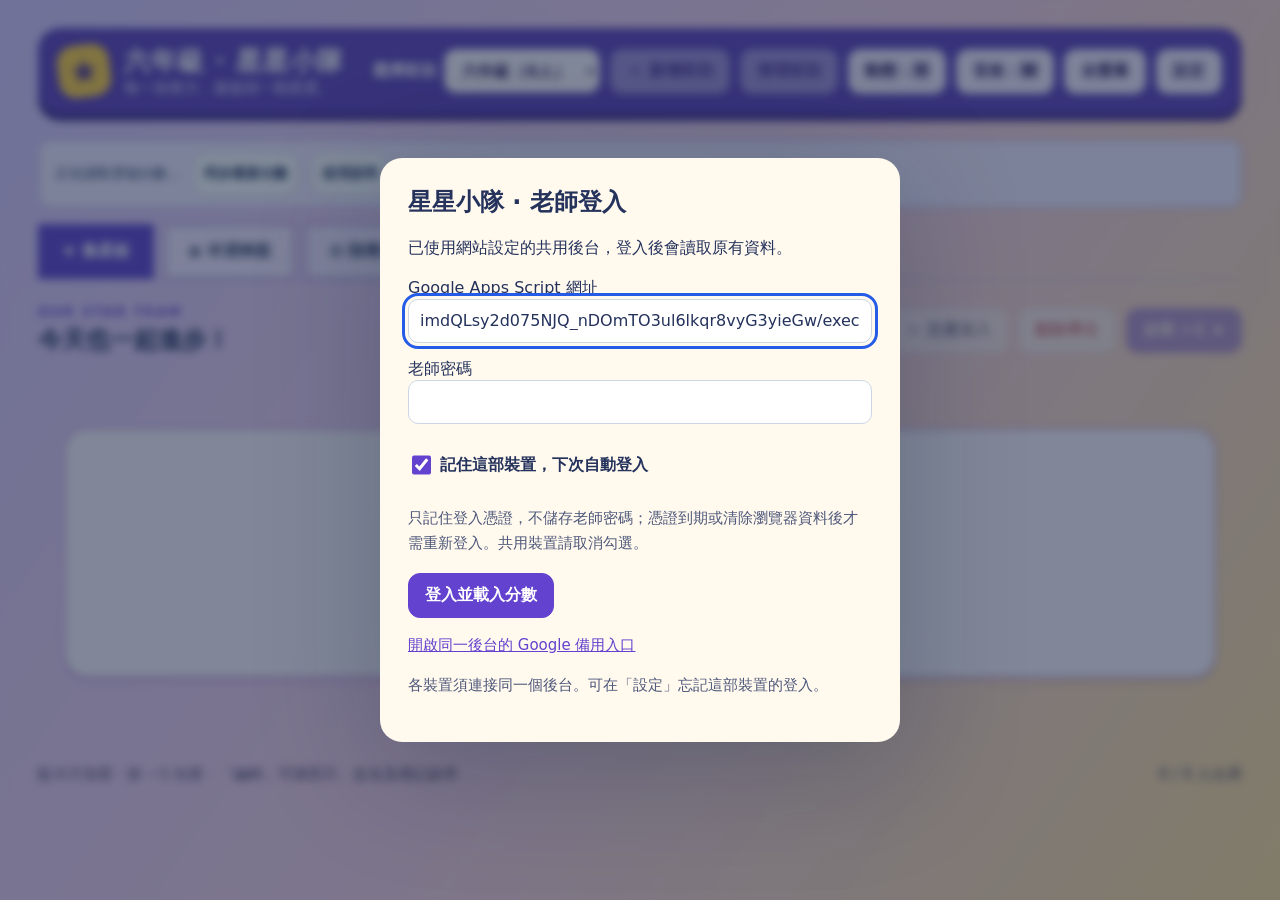
==== google-backend/Index.html @ 46d35332 "Play student award recordings together on a shared audio clock" ====
<!DOCTYPE html>
<html lang="zh-Hant"><head><base href="https://j1mwyyzz430.github.io/star-team/" target="_top"><script src="./roster-model.js?v=20261016-classes1"></script><script src="./config.js?v=20261015-sync1"></script><script src="./cloud.js?v=20261015-remember1"></script><meta charset="utf-8"><meta name="viewport" content="width=device-width, initial-scale=1"><title>星星小隊 · 課堂計分</title><meta name="description" content="班別星星獎勵、幸運轉盤、分組與禮物抽卡。"><style>
:root{--ink:#192f50;--blue:#245ce8;--muted:#65768b;--line:#dee7f0;--paper:#f3f7fc;--gold:#ffc43b}*{box-sizing:border-box}body{margin:0;background:var(--paper);color:var(--ink);font-family:system-ui,-apple-system,"Noto Sans TC","Microsoft JhengHei",sans-serif;font-size:16px}button,input,select{font:inherit}button{cursor:pointer;border:1px solid var(--line);background:white;color:var(--ink);border-radius:12px;padding:11px 16px;font-weight:650;transition:transform .16s,box-shadow .16s}button:hover:not(:disabled){transform:translateY(-2px);box-shadow:0 5px 18px #192f5012}button:focus-visible,input:focus-visible,select:focus-visible{outline:3px solid #245ce8;outline-offset:3px}button:disabled{opacity:.45;cursor:not-allowed}.primary{background:var(--blue);border-color:var(--blue);color:white}.quiet{background:transparent}.danger{color:#b32635}.wrap{max-width:1440px;margin:auto;padding:28px 38px}header{display:flex;justify-content:space-between;align-items:center;gap:18px}.brand{display:flex;gap:14px;align-items:center}.brand-icon{display:grid;place-items:center;background:var(--blue);color:var(--gold);width:52px;height:52px;border-radius:17px;font-size:34px;transform:rotate(-7deg)}h1{font-size:26px;letter-spacing:1px;margin:0}h2{margin:0 0 14px;font-size:24px}p{line-height:1.7}.small{font-size:14px;color:var(--muted)}.top-actions,.row{display:flex;align-items:center;gap:10px;flex-wrap:wrap}.savebar{margin:22px 0 16px;border:1px solid #d5e2f5;background:#eaf2ff;border-radius:12px;padding:11px 16px;font-size:14px;display:flex;gap:12px;align-items:center;flex-wrap:wrap}.savebar button{padding:5px 10px;font-size:14px}.tabs{display:flex;gap:6px;border-bottom:1px solid var(--line);margin-bottom:24px}.tabs button{background:none;border:0;border-radius:0;padding:15px 22px;color:var(--muted);border-bottom:3px solid transparent}.tabs button.active{border-bottom-color:var(--blue);color:var(--blue)}.toolbar{display:flex;align-items:center;justify-content:space-between;gap:15px;margin:0 0 18px}.eyebrow{font-size:13px;letter-spacing:2px;color:var(--blue);font-weight:750}.toolbar h2{margin:5px 0 0}.grid{display:grid;grid-template-columns:repeat(3,minmax(0,1fr));gap:20px}.card{position:relative;background:white;border:1px solid var(--line);border-radius:23px;overflow:hidden;box-shadow:0 4px 4px #18334b02}.card.absent{opacity:.6}.add-student{display:block;width:100%;text-align:center;border:none;border-radius:0;background:none;padding:25px 20px 18px;box-shadow:none!important}.add-student:hover:not(:disabled){background:#f8fbff;transform:none}.student-top{display:flex;align-items:center;gap:15px;text-align:left}.avatar{width:72px;height:72px;border-radius:50%;background:var(--tint,#e5edff);display:inline-grid;place-items:center;font-size:28px;font-weight:800;flex:none;object-fit:cover;object-position:50% 20%;color:var(--ink);border:4px solid white;box-shadow:0 0 0 1px var(--line)}.student-name{font-size:23px;display:block;max-width:220px;overflow-wrap:anywhere}.plus{margin-left:auto;background:#edf3ff;color:var(--blue);border-radius:50%;width:38px;height:38px;display:grid;place-items:center;font-size:24px;flex:none}.stars{display:grid;grid-template-columns:repeat(10,1fr);gap:3px;font-size:25px;margin:21px 0 8px;color:#dce4ee}.stars .filled{color:#e9a400;filter:drop-shadow(0 2px 0 #fbe1a2)}.progress-copy{display:flex;justify-content:space-between;font-size:14px;color:var(--muted)}.rewards{display:flex;gap:8px;align-items:center;padding:14px 20px;background:#fafcff;border-top:1px solid #eef2f8}.big{font-size:29px;color:#eaae19}.empty-star{color:#dce4ee}.rainbow{background:linear-gradient(125deg,#ff5672 10%,#e9a900 30%,#2ca46c 50%,#2582ef 70%,#9a4ee8 90%);-webkit-background-clip:text;background-clip:text;color:transparent;font-size:34px;display:inline-block}.badge{display:flex;align-items:center;gap:5px;border:1px solid #e2e7f0;border-radius:10px;background:white;padding:0 8px}.edit{margin-left:auto;padding:7px 9px;font-size:14px}.legend{display:flex;gap:22px;align-items:center;justify-content:center;flex-wrap:wrap;margin:24px 0 0;font-size:14px;color:var(--muted)}.bottom{margin-top:26px;display:flex;justify-content:space-between;align-items:center;gap:15px;font-size:14px;color:var(--muted)}.panel{background:white;border:1px solid var(--line);border-radius:23px;padding:26px}.tool-layout{display:grid;grid-template-columns:1.15fr 1fr;gap:26px;align-items:center}.wheel-wrap{position:relative;width:min(100%,460px);aspect-ratio:1;margin:10px auto 22px}.pointer{position:absolute;z-index:2;top:-6px;left:calc(50% - 15px);width:0;height:0;border-left:15px solid transparent;border-right:15px solid transparent;border-top:33px solid var(--ink);filter:drop-shadow(0 3px 2px #0002)}canvas#wheel{width:100%;height:100%;border-radius:50%;box-shadow:0 0 0 8px white,0 0 0 10px #dce5f0;transition:transform 4.2s cubic-bezier(.12,.72,.12,1)}.center{text-align:center}.winner{font-size:34px;font-weight:800;min-height:55px;overflow-wrap:anywhere}.pill{display:inline-flex;align-items:center;gap:8px;border-radius:100px;padding:8px 12px;background:#f1f5fb;margin:4px}.pill .avatar{width:35px;height:35px;font-size:15px;border-width:2px}.field{display:block;margin:16px 0}.field>span{display:block;margin-bottom:7px;font-weight:650}.field input:not([type=checkbox]),.field select{width:100%;border:1px solid #cbd7e5;border-radius:10px;padding:11px;background:white;color:var(--ink)}input[type=checkbox]{width:19px;height:19px;vertical-align:middle;accent-color:var(--blue)}.groups{display:grid;grid-template-columns:repeat(3,1fr);gap:18px;margin-top:24px}.group{padding:22px;border-radius:18px;border:1px solid var(--line);background:white}.group h3{margin-top:0}.group .pill{display:flex}.clock{font-size:90px;font-variant-numeric:tabular-nums;font-weight:750;letter-spacing:3px;margin:30px 0}dialog{border:none;border-radius:22px;padding:28px;color:var(--ink);width:min(92vw,520px);box-shadow:0 25px 120px #0b1a3940}dialog::backdrop{background:#14264088;backdrop-filter:blur(4px)}.dialog-head{display:flex;justify-content:space-between;align-items:center;gap:10px}.dialog-head h2{margin:0}.close{font-size:22px;padding:4px 11px}.hidden,[hidden]{display:none!important}.toast{position:fixed;bottom:28px;left:50%;transform:translateX(-50%);background:var(--ink);color:white;padding:14px 23px;border-radius:14px;z-index:20;max-width:90vw;text-align:center;box-shadow:0 8px 25px #0002;pointer-events:none}.celebrate{position:fixed;inset:0;z-index:30;display:flex;flex-direction:column;align-items:center;justify-content:center;background:#142b50d9;color:white;pointer-events:none;animation:reveal .35s ease-out}.celebrate .symbol{font-size:150px;animation:star-pop .8s cubic-bezier(.2,.8,.3,1.2)}.celebrate strong{font-size:32px;padding:0 20px;text-align:center}.particle{position:fixed;width:12px;height:20px;top:-20px;z-index:31;pointer-events:none;animation:fall 2.3s ease-in forwards}.pop{animation:card-pop .32s ease-out}.hint{border-radius:12px;background:#f3f7fd;padding:14px;font-size:14px;line-height:1.7}a{color:var(--blue)}@keyframes card-pop{50%{transform:scale(1.035)}}@keyframes star-pop{from{transform:scale(.15) rotate(-70deg);opacity:0}to{transform:scale(1) rotate(0)}}@keyframes reveal{from{opacity:0}to{opacity:1}}@keyframes fall{to{transform:translate(var(--drift),105vh) rotate(620deg)}}@media(min-width:1500px){.wrap{padding-top:40px}.add-student{padding:32px 24px 22px}.avatar{width:90px;height:90px}.stars{font-size:30px}}@media(max-width:1000px){.wrap{padding:22px}.grid{gap:14px}.avatar{width:57px;height:57px}.student-name{font-size:20px}.add-student{padding:20px 14px 15px}.stars{font-size:21px}.rewards{padding:10px}.tool-layout{grid-template-columns:1fr 1fr}.big{font-size:23px}}@media(max-width:720px){header{align-items:flex-start}.top-actions{justify-content:flex-end}h1{font-size:22px}.brand-icon{width:44px;height:44px}.wrap{padding:17px}.grid{grid-template-columns:repeat(2,minmax(0,1fr))}.toolbar{align-items:flex-start;flex-direction:column}.student-top{flex-wrap:wrap;gap:9px}.student-name{font-size:19px}.plus{width:28px;height:28px;font-size:20px}.stars{font-size:19px;gap:0}.rewards{flex-wrap:wrap}.tabs button{padding:13px 12px}.tool-layout{grid-template-columns:1fr}.groups{grid-template-columns:1fr}.bottom{align-items:flex-start;flex-direction:column}.clock{font-size:70px}}@media(prefers-reduced-motion:reduce){*,*::before,*::after{animation-duration:.01ms!important;transition-duration:.01ms!important}}

:root{--ink:#24325c;--blue:#6242ce;--muted:#4e587a;--line:#c6bce8;--paper:#e7dfff;--gold:#ffbf24}
body{background:linear-gradient(125deg,#d9c9ff 0%,#f7d0e5 50%,#ffde98 100%);min-height:100vh}
.wrap{max-width:1380px}header{padding:16px 20px;background:#6040bb;border-radius:22px;color:white;box-shadow:0 7px 0 #422989}header .small{color:#f4eaff}header button{background:#f8efff;color:#392164}.brand-icon{background:#ffcf43;color:#53318e}.savebar{background:#f4ecff;border-color:#b49bdf;margin-top:26px}.tabs{gap:10px}.tabs button{background:#f8eaff;border:2px solid #b39bd8}.tabs button.active{background:#6242ce;color:white;border-color:#6242ce}.grid{grid-template-columns:repeat(2,minmax(0,1fr));gap:22px}.card{background:var(--tint);border:2px solid #24325c22;border-radius:24px;box-shadow:0 7px 0 #24325c25;overflow:hidden}.add-student{background:transparent;padding:23px}.avatar{width:84px;height:84px;border:4px solid #ffffffd9;object-position:center 22%}.student-name{font-size:26px}.plus{background:#ffffffb0;color:#513293}.stars{font-size:clamp(18px,2.5vw,36px);gap:0}.stars .filled{color:#815300;text-shadow:0 1px #ffe2a5}.rewards{background:#ffffff75;flex-wrap:wrap;padding:12px 20px}.deduct{color:#952445;background:#fff0f3;border:2px solid #cf6f8e;padding:8px 12px;font-weight:800}.panel,.group{background:#fff8ec;border:2px solid #ceaadf;box-shadow:0 5px 0 #6f4a9b20}.legend{color:#3a3862}.bottom{color:#424061}.badge{background:#fff8e4}.pill{background:#f6eaff}.pill .avatar{width:38px;height:38px;border-width:2px}.tool-layout .avatar{width:72px;height:72px}dialog{background:#fff9ee}button,input,select{min-height:44px}.small,.progress-copy,.bottom,.legend{font-size:15px}@media(max-width:650px){.wrap{padding:16px}.grid{grid-template-columns:1fr}header{align-items:flex-start;flex-direction:column}h1{font-size:23px}.student-name{font-size:24px}.stars{font-size:clamp(18px,7vw,30px)}.top-actions{gap:6px}.top-actions button{padding:8px 12px}}
/* Active rewards, gentle idle motion, and a motion preference for projection. */
.rainbow{background:linear-gradient(110deg,#ff315b,#ffbb1a,#36d6ac,#2f88ff,#a35aff,#ff315b);background-size:300% 100%;color:transparent;background-clip:text;-webkit-background-clip:text}
.super-live{position:relative;background:linear-gradient(120deg,#fff2bd,#f5d7ff,#c9f5ff);border:2px solid #ad69ed;box-shadow:0 0 16px #b251e745;overflow:visible}
.super-live .rainbow{display:inline-block;font-size:40px;animation:prismFlow 3s linear infinite,starFloat 2.4s ease-in-out infinite;filter:drop-shadow(0 0 6px #bd57ee)}
.super-live:after{content:'✦';position:absolute;right:-7px;top:-9px;color:#ad39d5;font-size:20px;animation:sparkOrbit 3.8s ease-in-out infinite;pointer-events:none}
.charged{box-shadow:0 7px 0 #6242ce44,0 0 24px #a363d633;animation:cardGlow 4s ease-in-out infinite}
.prism-card{background:linear-gradient(120deg,#ffd279,#ffaabf,#b9b0ff,#81dfd7,#ffd279);background-size:300% 300%;animation:prismFlow 9s ease infinite}
.card{transition:transform .2s,box-shadow .25s}.card:hover{transform:translateY(-3px)}.add-student:active{transform:scale(.985)}.pop{animation:rewardPop .55s cubic-bezier(.2,.8,.3,1.3)!important}
.level-row{display:flex;gap:10px;align-items:center;margin-top:14px;font-size:14px}.level-badge{background:#483184;color:white;padding:4px 10px;border-radius:20px;font-weight:800}.xp-track{height:7px;background:#ffffff80;border-radius:10px;margin:8px 0 2px;overflow:hidden}.xp-track i{display:block;height:100%;background:linear-gradient(90deg,#7d48d8,#db458f);border-radius:10px;transition:width .6s}
.tabs{flex-wrap:wrap}.tabs button{transition:transform .2s,background .2s}.tabs button:active{transform:scale(.94)}main>section:not([hidden]){animation:panelEnter .32s ease-out}.celebrate{backdrop-filter:blur(5px);background:#241339bc}.celebrate .symbol{font-size:clamp(110px,22vw,230px);animation:superArrival 1s cubic-bezier(.2,.9,.3,1.2) both,prismFlow 2s linear infinite;filter:drop-shadow(0 0 24px #ffcaff)}.celebrate strong{font-size:clamp(22px,4vw,44px);color:white;text-shadow:0 3px 10px #0008}.star-spark{position:fixed;z-index:10000;font-size:26px;pointer-events:none;animation:starFlight 1s ease-out forwards}.wheel-wrap{filter:drop-shadow(0 8px 12px #54358935)}.wheel-wrap.tick .pointer{animation:pointerClick .12s ease-out}.winner.reveal{animation:rewardPop .7s cubic-bezier(.1,.8,.3,1.2)}
.shop-controls{display:flex;align-items:center;gap:24px;margin-bottom:20px}.shop-controls select{padding:10px;border-radius:12px;max-width:100%}.gift-grid{display:grid;grid-template-columns:repeat(3,minmax(0,1fr));gap:18px;margin:20px 0}.gift-card{background:linear-gradient(135deg,#fff9ed,var(--gift-color));border:2px solid #b898d0;border-radius:22px;padding:22px;box-shadow:0 5px 0 #7247a422;transition:transform .2s}.gift-card:hover{transform:translateY(-4px)}.gift-card h3{margin:6px 0;font-size:22px;overflow-wrap:anywhere}.gift-card>strong{font-size:27px;color:#543386}.gift-symbol{font-size:46px}.empty-gifts{grid-column:1/-1;text-align:center}.empty-gifts>span{font-size:48px}.lucky-panel{display:grid;grid-template-columns:2fr 1fr;align-items:center;gap:24px;margin:22px 0;background:linear-gradient(135deg,#eed6ff,#ffe5ad)}.gift-result{display:flex;flex-direction:column;gap:8px;text-align:center;align-items:center;justify-content:center;font-size:24px;min-height:190px;border:2px dashed #a775c4;border-radius:22px;padding:18px;background:#ffffff80;overflow-wrap:anywhere}.gift-result small{font-size:14px}.gift-result.opening{background:#fff1c6}.receipt{display:flex;gap:14px;justify-content:space-between;align-items:center;padding:16px 0;border-bottom:1px solid #d8c4e5}.receipt strong{overflow-wrap:anywhere}.receipt-status{font-size:14px;padding:5px 10px;border-radius:16px;background:#eadcfc}.shop-controls .field{margin:0;min-width:180px}
@keyframes prismFlow{0%{background-position:0% 50%}100%{background-position:300% 50%}}@keyframes starFloat{0%,100%{transform:translateY(0) rotate(-7deg) scale(1)}50%{transform:translateY(-4px) rotate(7deg) scale(1.16)}}@keyframes sparkOrbit{0%,100%{transform:translate(0,0) scale(.7);opacity:.5}50%{transform:translate(-12px,8px) scale(1.2);opacity:1}}@keyframes cardGlow{0%,100%{box-shadow:0 7px 0 #6242ce44,0 0 15px #a363d633}50%{box-shadow:0 7px 0 #6242ce44,0 0 28px #c961c966}}@keyframes rewardPop{0%,100%{transform:scale(1)}35%{transform:scale(1.035) rotate(-.6deg)}70%{transform:scale(.99)}}@keyframes panelEnter{from{opacity:.6;transform:translateY(10px)}to{opacity:1;transform:translateY(0)}}@keyframes superArrival{0%{transform:scale(.1) rotate(-80deg);opacity:0}60%{transform:scale(1.2) rotate(8deg)}100%{transform:scale(1) rotate(0);opacity:1}}@keyframes starFlight{0%{transform:translate(-50%,-50%) scale(.5);opacity:1}100%{transform:translate(calc(-50% + var(--dx)),calc(-50% + var(--dy))) scale(1.2) rotate(80deg);opacity:0}}@keyframes pointerClick{50%{transform:rotate(-16deg)}}
.calm *, .calm *:before,.calm *:after{animation:none!important;transition:none!important}.calm .particle,.calm .star-spark{display:none}
@media(prefers-reduced-motion:reduce){*,*:before,*:after{animation:none!important;transition:none!important}.particle,.star-spark{display:none}}
@media(max-width:850px){.gift-grid{grid-template-columns:repeat(2,minmax(0,1fr))}.lucky-panel{grid-template-columns:1fr}.shop-controls{flex-wrap:wrap}.receipt{align-items:flex-start;flex-direction:column}}
@media(max-width:520px){.gift-grid{grid-template-columns:1fr}.gift-card{padding:18px}.level-row{font-size:14px}.super-live .rainbow{font-size:32px}}

@media(min-width:1400px){.wrap{max-width:1760px}.grid{grid-template-columns:repeat(4,minmax(0,1fr))}.student-name{font-size:22px}.student-top .avatar{width:60px;height:60px}.add-student{padding:18px}.stars{font-size:clamp(18px,1.5vw,26px)}.rewards{padding:10px;gap:6px}.level-row{font-size:14px}.super-live .rainbow{font-size:30px}}
/* Signature card layers: geometry stays behind legible content. */
.skin-card{isolation:isolate;background:var(--skin-dark)!important;border:2px solid var(--skin-color)!important;color:#fff;box-shadow:0 6px 0 #13203944,0 0 22px color-mix(in srgb,var(--skin-color) 25%,transparent)}
.skin-card:before,.skin-swatch:before{content:'';position:absolute;inset:0;background:var(--skin-pattern);opacity:.24;pointer-events:none;z-index:-1}
.skin-card .add-student{position:relative;z-index:1;color:#fff;background:linear-gradient(105deg,#060d2370,transparent)!important}.skin-card .small,.skin-card .progress-copy,.skin-card .level-row{color:#eef1ff}.skin-card .student-name{text-shadow:0 2px 6px #0008}.skin-card .stars{color:#ffffff38}.skin-card .stars .filled{color:#ffe594;text-shadow:0 0 7px #fba}.skin-card .rewards{position:relative;z-index:2;background:#ffffffeb;color:#213255}.skin-card .avatar{border-color:var(--skin-color);box-shadow:0 0 20px color-mix(in srgb,var(--skin-color) 55%,transparent)}.skin-card .level-badge{color:#152137;background:var(--skin-color)}.skin-card .xp-track i{background:var(--skin-color)}
.skin-label{display:flex;gap:8px;align-items:center;font-size:14px;font-weight:700;margin-top:12px;color:var(--skin-color);letter-spacing:.5px}.skin-label b,.skin-tier{border:1px solid currentColor;padding:3px 7px;border-radius:6px;font-size:13px}#students .skin-fx{height:calc(100% - 68px)}
.skin-fx{position:absolute;inset:0;width:100%;height:100%;pointer-events:none;z-index:2}.skin-card.tier-0:after{content:'';position:absolute;inset:3px;border:1px solid var(--skin-color);border-radius:20px;pointer-events:none;opacity:.6;z-index:3;animation:skinHalo 3s ease-in-out infinite}.skin-card.tier-0{animation:skinBreath 4s ease-in-out infinite}
@keyframes skinHalo{50%{opacity:1;box-shadow:inset 0 0 18px var(--skin-color)}}@keyframes skinBreath{50%{box-shadow:0 6px 0 #13203944,0 0 28px color-mix(in srgb,var(--skin-color) 40%,transparent)}}
.skin-grid{display:grid;grid-template-columns:repeat(4,minmax(0,1fr));gap:20px;margin-top:24px}.skin-tile{background:#fff9ee;border:1px solid #c7b4e1;border-radius:20px;padding:10px;overflow:hidden}.skin-swatch{position:relative;isolation:isolate;overflow:hidden;display:flex;min-height:120px;border-radius:14px;border:2px solid var(--skin-color);background:var(--skin-dark);color:var(--skin-color);align-items:flex-end;padding:14px;font-size:20px;font-weight:750}.skin-swatch:before{opacity:.65}.skin-tile .small{margin:10px 5px;min-height:26px}.skin-tile button{width:100%}.skin-tier{position:absolute;top:12px;right:12px;background:#101928ba}.skin-tile.equipped{outline:3px solid #7051ca}.skin-grid .skin-swatch:after{content:'✦';position:absolute;top:15px;left:17px;font-size:32px;opacity:.7}.skin-tile[data-tier='0'] .skin-swatch{box-shadow:inset 0 0 25px color-mix(in srgb,var(--skin-color) 40%,transparent)}#skin-filters [aria-pressed=true]{background:#493184;color:#fff}#skin-student{padding:10px;border-radius:10px;max-width:100%}#skin-dialog{width:min(94vw,610px)}#skin-stage{margin:20px 0}#skin-stage .card{min-height:290px;padding:28px}#skin-stage .avatar{width:76px;height:76px}#skin-stage .student-top{position:relative;z-index:3}#skin-stage .preview-score{font-size:38px;position:relative;z-index:3;margin:35px 0 10px}#skin-stage .skin-label{position:relative;z-index:3}.preview-copy{position:relative;z-index:3;color:#f1eeff;font-size:14px}#wheel-fx{position:absolute;inset:0;width:100%;height:100%;pointer-events:none;border-radius:50%;z-index:1}#winner-skin{margin:16px 0}#winner-card{padding:20px;border-radius:18px;position:relative;overflow:hidden}#winner-card .student-top{position:relative;z-index:3}#winner-card .avatar{width:60px;height:60px}#winner-card .skin-label{position:relative;z-index:3}.calm .skin-card{animation:none!important}.calm .skin-card:after{animation:none!important}
@media(max-width:1100px){.skin-grid{grid-template-columns:repeat(3,minmax(0,1fr))}}@media(max-width:760px){.skin-grid{grid-template-columns:repeat(2,minmax(0,1fr));gap:12px}.skin-swatch{font-size:18px;min-height:115px}}@media(max-width:420px){.skin-grid{grid-template-columns:1fr}}

/* Illustrated collector cards, distinct from the unchanged T2 palette cards. */
.skin-art{position:absolute;inset:0;width:100%;height:100%;pointer-events:none;z-index:0;overflow:hidden}.skin-art image{image-rendering:auto}.textured:before{display:none}.textured{background:#101522!important;border-width:2px!important}.textured .art-shade{position:absolute;inset:0;pointer-events:none;z-index:1;background:linear-gradient(90deg,#081021e8 0%,#081021bc 33%,#08102124 73%,transparent),linear-gradient(0deg,#060c21d9,transparent 52%)}.textured .add-student{z-index:2;background:none!important;text-align:left}.textured .student-top{align-items:center}.textured .student-name{max-width:175px;font-size:23px}.textured .stars{margin-top:24px;filter:drop-shadow(0 2px 3px #000)}.textured .rewards{background:#101929f0;color:#f6e6bb;border-top:1px solid #dccd9666}.textured .badge{background:#1b2338;color:#fff3d2}.textured .edit{background:#293448;color:#fff;border-color:#667b99}.textured .skin-label{color:#fff2c9;text-shadow:0 2px 6px #000}.textured .level-row{width:fit-content;background:#0b1425ad;padding:4px 8px;border-radius:8px}.textured .xp-track{background:#081020a6;max-width:67%}.textured .progress-copy{background:#071226aa;border-radius:8px;padding:3px 8px;width:fit-content;gap:15px}.textured .avatar{width:64px;height:64px;border-width:3px}.textured .small{background:#071226b0;border-radius:5px;padding:2px 5px}.textured .plus{background:#fff5d8ec;color:#392e21}.textured .skin-fx{z-index:3}.textured .rewards{z-index:4}.textured.tier-0:after{border-radius:21px;border-width:1px;border-color:#fff0b3;inset:6px;opacity:.55;box-shadow:inset 0 0 14px #ffe4a633}.textured.tier-0 .skin-art{animation:mythicDrift 12s ease-in-out infinite alternate;transform-origin:80% 50%}.textured.tier-1 .skin-art{opacity:.8}.textured.tier-1 .art-shade{background:linear-gradient(90deg,#111c30ed,#111c3055),linear-gradient(0deg,#111c30bb,transparent)}
.art-glint{position:absolute;inset:0;z-index:3;pointer-events:none;opacity:0;background:linear-gradient(115deg,transparent 25%,#fff7dc44 48%,#ffffff99 50%,transparent 72%);transform:translateX(-120%)}.skin-strike .art-glint{animation:mythicSweep 1.8s ease-out both}.skin-strike .skin-art{animation:mythicAwaken 2.1s ease-out both!important}.skin-strike:after{animation:mythicEdge 1.8s ease-out!important}.skin-swatch{aspect-ratio:1.7;min-height:155px;align-items:flex-end;isolation:isolate}.skin-swatch .skin-art{z-index:-1}.skin-swatch:has(.skin-art):before{display:none}.skin-swatch:has(.skin-art):after{display:none}.skin-swatch .art-shade{position:absolute;inset:0;z-index:0;background:linear-gradient(0deg,#061026ee,transparent 60%)}.skin-swatch-name,.skin-tier{position:relative;z-index:2}.skin-swatch .skin-tier{position:absolute;top:12px;right:12px}.skin-swatch-name{color:#fff2d4;text-shadow:0 2px 4px #000}.skin-tile[data-tier='0']{background:#111e32;color:#e8d8b9;border-color:#a49165}.skin-tile[data-tier='0'] .small{color:#e2d5be}.skin-tile[data-tier='0'] button{background:#26374e;color:#fff1d4;border-color:#937f53}.skin-tile[data-tier='0'].equipped{outline-color:#e6c773}.skin-tile .small{min-height:42px}.skin-grid{gap:18px}#skin-stage .textured{min-height:330px}#skin-stage .textured .student-top,#skin-stage .preview-score,#skin-stage .preview-copy,#skin-stage .skin-label{z-index:4}#skin-stage .preview-score{font-size:38px;text-shadow:0 3px 8px #000}#skin-dialog{width:min(94vw,700px)}#skin-stage .textured .skin-art{height:100%}#winner-card.textured{min-height:170px;padding:22px}#winner-card.textured .student-top{z-index:4}#winner-card.textured .skin-label{z-index:4;margin-top:35px}#winner-card.textured .student-name{font-size:23px}.skin-road{font-size:14px;line-height:1.8;color:#66537e}
@keyframes mythicDrift{from{transform:scale(1.01) translateX(0)}to{transform:scale(1.07) translateX(-1%)}}@keyframes mythicAwaken{0%{transform:scale(1.02);filter:brightness(1)}15%{transform:scale(1.035);filter:brightness(.85)}30%{transform:scale(1.085);filter:brightness(1.3) saturate(1.2)}100%{transform:scale(1.02);filter:brightness(1)}}@keyframes mythicSweep{0%,15%{transform:translateX(-120%);opacity:0}28%{opacity:.8}70%,100%{transform:translateX(120%);opacity:0}}@keyframes mythicEdge{25%{box-shadow:inset 0 0 28px var(--skin-color),0 0 30px var(--skin-color);opacity:1}}
.calm .skin-art,.calm .art-glint,.calm .skin-strike:after{animation:none!important}.calm .art-glint{display:none}@media(prefers-reduced-motion:reduce){.skin-art,.art-glint,.skin-strike:after{animation:none!important}.art-glint{display:none}}@media(min-width:1400px){.textured .student-name{font-size:20px;max-width:150px}.textured .avatar{width:54px;height:54px}}@media(max-width:650px){.skin-swatch{min-height:135px}.textured .student-name{max-width:180px}.skin-grid{gap:12px}}@media(max-width:420px){.skin-swatch{min-height:180px}}

/* Mythic borders live outside the rounded card, while all text remains above the artwork. */
.grid{row-gap:75px;padding:54px 26px 18px;column-gap:42px}.textured.tier-0{overflow:visible;isolation:isolate;border-color:var(--skin-color)!important;box-shadow:0 0 16px color-mix(in srgb,var(--skin-color) 45%,transparent),0 13px 30px #080e2c28}.textured.tier-0 .skin-art,.textured.tier-0 .art-shade,.textured.tier-0 .art-glint{border-radius:21px}.textured.tier-0 .add-student{border-radius:21px 21px 0 0}.textured.tier-0 .rewards{border-radius:0 0 21px 21px}.textured.tier-0 .skin-border{position:absolute;inset:-35px;display:block;width:calc(100% + 70px);height:calc(100% + 70px);z-index:5;pointer-events:none;overflow:visible}.textured.tier-0 .skin-crest{position:absolute;right:-16px;top:-76px;width:clamp(108px,35%,145px);height:80px;z-index:6;pointer-events:none;overflow:visible;filter:drop-shadow(0 0 9px var(--skin-color)) drop-shadow(0 7px 8px #0009);animation:crestHover 4.5s ease-in-out infinite}.textured.tier-0 .skin-crest .crest-art{mask-image:radial-gradient(ellipse at 53% 47%,black 20%,#000e 43%,transparent 73%)}.textured.tier-0 .student-top,.textured.tier-0 .stars,.textured.tier-0 .progress-copy,.textured.tier-0 .level-row,.textured.tier-0 .xp-track,.textured.tier-0 .skin-label{position:relative;z-index:7}.textured.tier-0 .rewards{z-index:7}.textured.tier-0 .skin-fx{z-index:3}.textured.tier-0:after{pointer-events:none}.textured.tier-0.fx-fire{box-shadow:0 0 18px #f9584388,0 0 32px #ff8f264d,0 12px 25px #2d130b88}@keyframes crestHover{50%{transform:translateY(-5px) rotate(3deg)}}.calm .skin-crest{animation:none!important}@media(prefers-reduced-motion:reduce){.skin-crest{animation:none!important}}@media(max-width:720px){.grid{padding:55px 16px 8px;column-gap:30px;row-gap:65px}.textured.tier-0 .skin-border{inset:-25px;width:calc(100% + 50px);height:calc(100% + 50px)}.textured.tier-0 .skin-crest{width:90px;height:64px;top:-56px;right:-9px}}@media(max-width:530px){.grid{grid-template-columns:1fr;row-gap:65px;padding:52px 18px 10px}.textured.tier-0 .skin-crest{width:112px;height:74px;top:-63px}}
#skin-stage{padding-top:55px}#winner-skin{padding-top:48px}#winner-card.textured.tier-0{overflow:visible}#skin-stage .card.tier-0{overflow:visible}

.skin-visuals{position:absolute;inset:0;overflow:hidden;border-radius:inherit;pointer-events:none;z-index:0}.textured.tier-0 .skin-crest{overflow:hidden!important;clip-path:circle(49% at 50% 50%)}.skin-visuals .skin-fx{z-index:3}#students .skin-visuals .skin-fx{height:100%}.currency-star{display:inline-block;font-size:1.4em;line-height:1;vertical-align:-.12em;background:linear-gradient(130deg,#ff3464 10%,#f6a000 30%,#11ad75 50%,#267cff 70%,#a442ed 90%);background-clip:text;-webkit-background-clip:text;color:transparent;-webkit-text-fill-color:transparent;filter:drop-shadow(0 1px 1px #582e6c40)}.gift-photo{width:100%;height:180px;object-fit:contain;background:#fff;border-radius:14px;display:block;margin-bottom:16px}.gift-photo-empty{height:120px;display:grid;place-items:center;background:#ffffff60;border-radius:14px;font-size:16px;color:#4b3765;margin-bottom:14px}#gift-image-preview .gift-photo{height:160px}.gift-price{display:flex;align-items:center;gap:8px}#edit-dialog{width:min(94vw,860px)}.equip-grid{display:grid;grid-template-columns:repeat(3,minmax(0,1fr));gap:12px;margin:14px 0;max-height:470px;overflow:auto;padding:6px}.equip-option{padding:0;overflow:hidden;background:#14233b;color:white;text-align:left;border:3px solid transparent;border-radius:14px;box-shadow:none!important}.equip-option[aria-pressed=true]{border-color:#ffe68d;box-shadow:0 0 0 2px #7956c8!important}.equip-option small{display:block;padding:8px;font-size:14px}.equip-option:disabled{opacity:.55}.equip-mini{position:relative;min-height:108px;height:108px;padding:8px;overflow:hidden!important;border:2px solid var(--skin-color,#ffc949);border-radius:10px;background:linear-gradient(140deg,#101b31,#332350);color:#fff}.equip-mini-top{position:relative;z-index:4;display:flex;gap:5px;align-items:center;font-size:14px;text-shadow:0 1px 4px #000}.equip-mini-top .avatar{width:28px;height:28px;font-size:12px;border-width:2px}.equip-mini-score{position:relative;z-index:4;font-size:18px;margin-top:9px;text-shadow:0 1px 4px #000}.equip-mini-xp{position:relative;z-index:4;font-size:12px}.equip-mini-label{position:relative;z-index:4;display:block;color:#fff1c9;margin-top:5px;font-size:12px}.equip-mini .skin-art,.equip-mini .art-shade,.equip-mini .art-glint{border-radius:8px}.equip-mini .skin-crest{display:none}.equip-mini .skin-fx{height:100%;z-index:3}.equip-option[aria-pressed=true] .equip-mini{box-shadow:inset 0 0 15px #fff8}.equip-mini .stars{display:none}.equip-option .skin-tier{display:none}@media(max-width:600px){.equip-grid{grid-template-columns:repeat(2,minmax(0,1fr))}.gift-photo{height:160px}}
</style><style>.image-credit{display:block;margin:-9px 0 11px;color:#344661;font-size:12px;line-height:1.5}.image-credit a{font-size:12px}</style><style>
.grade-switch{display:inline-flex;align-items:center;gap:8px;font-weight:750;white-space:nowrap}.grade-switch select{padding:10px 13px;border:1px solid #dac3f3;border-radius:12px;background:#fff9ff;color:#392164;font-weight:750}.empty-class{grid-column:1/-1;text-align:center;padding:52px 22px;background:#fff7fc}.empty-class span{font-size:56px;color:#8b61d9}.empty-class h3{font-size:24px;margin:9px 0}.empty-class p{margin:0}.gift-rarity{display:inline-flex;align-items:center;border-radius:999px;padding:5px 11px;background:#ffdb6b;color:#4c321b;font-size:14px;font-weight:850}.gift-rarity.tier-3{background:#bceeff;color:#164b75}.gift-rarity.tier-4{color:#4b226d;background:linear-gradient(105deg,#ffd387,#f5a5da,#b1d9ff,#b0ffdf);animation:prismFlow 4s linear infinite;background-size:250% 100%}.gift-card .gift-rarity{margin-bottom:8px}.summon-dialog{position:fixed;inset:0;width:100vw;max-width:none;height:100dvh;max-height:none;margin:0;padding:0;border:0;border-radius:0;background:#111531;color:#fff;overflow:auto}.summon-dialog::backdrop{background:#090c1bf2}.summon-scene{--summon-color:#b7a4ff;--summon-glow:#9d75e8;position:relative;isolation:isolate;display:grid;place-items:center;min-height:100dvh;padding:38px 18px 52px;text-align:center;overflow:hidden;background:radial-gradient(circle at 50% 44%,#4f347e 0%,#231d52 34%,#111a36 65%,#070b20 100%);transition:background 1s ease}.summon-scene[data-tier="2"]{--summon-color:#ffe17b;--summon-glow:#e7a334;background:radial-gradient(circle at 50% 44%,#7b4b27 0%,#2d2542 38%,#0c1531 72%,#060a1e 100%)}.summon-scene[data-tier="3"]{--summon-color:#a4eaff;--summon-glow:#4fb8ff;background:radial-gradient(circle at 50% 44%,#286384 0%,#1c3560 38%,#0c1531 72%,#060a1e 100%)}.summon-scene[data-tier="4"]{--summon-color:#fbd0ff;--summon-glow:#d776ff;background:conic-gradient(from 90deg at 50% 44%,#304e83,#66439e,#b84e9b,#e6a364,#558a91,#304e83)}.summon-scene:before{content:"";position:absolute;inset:-60%;pointer-events:none;background:repeating-conic-gradient(from 30deg,#ffffff08 0deg 6deg,transparent 6deg 25deg);animation:summonSky 24s linear infinite;opacity:.65}.summon-scene:after{content:"";position:absolute;inset:0;pointer-events:none;background:radial-gradient(circle at 50% 45%,transparent 0 19%,#050b21b8 88%)}.summon-mist{position:absolute;inset:0;pointer-events:none;z-index:1;background:radial-gradient(circle at 20% 25%,#ffffff22 0 1px,transparent 3px),radial-gradient(circle at 75% 58%,#ffffff3b 0 1px,transparent 3px),radial-gradient(circle at 43% 77%,#ffffff54 0 2px,transparent 4px);background-size:78px 87px,123px 100px,161px 171px;animation:summonStars 14s linear infinite}.summon-content{position:relative;z-index:2;width:min(96vw,650px)}.summon-kicker{font-size:14px;letter-spacing:.25em;color:#e5daff;font-weight:800}.summon-content h2{font-size:clamp(30px,5vw,58px);margin:10px 0 4px;text-shadow:0 3px 25px #0009}.summon-content p[role="status"]{font-size:clamp(16px,2.2vw,22px);min-height:34px;color:#f4eaff}.summon-orbit{position:relative;width:min(62vw,350px);height:min(62vw,350px);margin:10px auto 0;display:grid;place-items:center}.summon-ring{position:absolute;inset:8%;border:2px solid var(--summon-color);border-radius:50%;box-shadow:0 0 23px var(--summon-glow),inset 0 0 25px var(--summon-glow);opacity:.76;animation:summonSpin 9s linear infinite}.summon-ring:before,.summon-ring:after{content:"✦";position:absolute;color:var(--summon-color);font-size:35px;text-shadow:0 0 18px var(--summon-glow)}.summon-ring:before{left:7%;top:8%}.summon-ring:after{right:5%;bottom:10%}.ring-two{inset:0;border-style:dashed;opacity:.4;animation-direction:reverse;animation-duration:13s}.summon-core{display:grid;place-items:center;width:55%;height:55%;border-radius:50%;font-size:clamp(80px,14vw,132px);color:#fff;text-shadow:0 0 17px var(--summon-color),0 0 54px var(--summon-glow);background:radial-gradient(circle,#fff6 0%,var(--summon-glow) 24%,transparent 72%);box-shadow:0 0 60px var(--summon-glow);cursor:pointer;animation:summonBreathe 2.8s ease-in-out infinite;user-select:none}.summon-scene[data-phase="charge"] .summon-core{animation:summonCharge 1.1s ease-in forwards}.summon-scene[data-phase="rarity"] .summon-core{animation:summonBurst .9s ease-in-out forwards}.summon-scene[data-phase="reveal"] .summon-orbit{animation:summonExit .6s ease-in forwards}.summon-tier{min-height:45px;font-size:clamp(27px,4vw,42px);font-weight:900;color:var(--summon-color);letter-spacing:.12em;text-shadow:0 0 18px var(--summon-glow)}.summon-scene[data-tier="4"] .summon-tier{background:linear-gradient(90deg,#ffcd64,#fd8ee3,#a8f1ff,#bdf4aa);background-clip:text;color:transparent;filter:drop-shadow(0 0 14px #ffbaf6)}.summon-prize{margin:6px auto 16px;max-width:420px;padding:22px;background:#ffffffeb;color:#25315b;border-radius:24px;border:3px solid var(--summon-color);box-shadow:0 0 40px var(--summon-glow);animation:summonPrize .75s cubic-bezier(.15,.8,.15,1.25) both}.summon-prize .gift-photo{width:100%;max-width:250px;height:200px;object-fit:contain;margin:0 auto 12px}.summon-prize .gift-photo-empty{background:#eee6ff}.summon-prize strong{display:block;font-size:clamp(23px,3vw,34px);overflow-wrap:anywhere}.summon-prize small{display:block;margin-top:8px;font-size:14px}.summon-actions{display:flex;gap:12px;justify-content:center;align-items:center;flex-wrap:wrap;margin:16px 0}.summon-actions button{min-height:52px;padding:12px 20px;border:2px solid #ffffffa8;background:#ffffffea;color:#2b2462;font-weight:800}.summon-actions button.primary{background:linear-gradient(110deg,#ffde78,#f3acff);color:#241754;border:0;box-shadow:0 8px 25px #ddadff55}.summon-actions button[hidden]{display:none!important}
@keyframes summonSky{to{transform:rotate(360deg)}}@keyframes summonStars{to{background-position:78px 87px,-123px 100px,161px -171px}}@keyframes summonSpin{to{transform:rotate(360deg)}}@keyframes summonBreathe{50%{transform:scale(1.07);filter:brightness(1.25)}}@keyframes summonCharge{0%{transform:scale(.9);filter:brightness(.8)}75%{transform:scale(1.2);filter:brightness(1.9)}100%{transform:scale(.4);filter:brightness(3)}}@keyframes summonBurst{0%{transform:scale(.4);opacity:.5}55%{transform:scale(1.5);opacity:1;filter:brightness(2.2)}100%{transform:scale(1);opacity:1}}@keyframes summonExit{to{transform:scale(1.7);opacity:0}}@keyframes summonPrize{from{transform:scale(.3) translateY(80px);opacity:0;filter:brightness(2)}to{transform:scale(1);opacity:1;filter:brightness(1)}}
@media(max-width:600px){.grade-switch{width:100%;justify-content:space-between}.grade-switch select{min-width:130px}.summon-orbit{width:min(75vw,300px);height:min(75vw,300px)}.summon-prize{padding:16px}.summon-content{padding:14px 0}}
@media(prefers-reduced-motion:reduce){.summon-scene:before,.summon-mist,.summon-ring,.summon-core,.summon-prize,.gift-rarity.tier-4{animation:none!important}.summon-actions button:focus-visible{outline:3px solid #fff}}
</style><style>
/* Visible motion on every earned rainbow star, including cards with decorative skins. */
.badge.super-live{isolation:isolate;overflow:visible;background:linear-gradient(120deg,#fff2ad,#efd5ff,#d5f7ff,#ffe8a9);background-size:270% 100%;animation:rainbowBadge 4.8s linear infinite}
.badge:not(.super-live) .rainbow{background-size:300% 100%;-webkit-text-fill-color:transparent;animation:prismFlow 4s linear infinite,starFloat 3.4s ease-in-out infinite;opacity:.58}
.badge.super-live .rainbow{position:relative;z-index:2;background:linear-gradient(100deg,#ff3f67,#ffcf36,#53e9a6,#70b9ff,#d781ff,#ff3f67);background-size:300% 100%;-webkit-background-clip:text;background-clip:text;-webkit-text-fill-color:transparent;animation:prismFlow 2.6s linear infinite,starFloat 2.4s ease-in-out infinite;filter:drop-shadow(0 0 5px #ac5aff)}
.badge.super-live:before{content:"";position:absolute;inset:-5px;border-radius:inherit;border:2px solid #b85cff;box-shadow:0 0 8px #ffca72,0 0 16px #a364ff,inset 0 0 9px #f4c8ff;pointer-events:none;animation:rainbowHalo 2.6s ease-in-out infinite}
.badge.super-live:after{content:"✦";position:absolute;right:-10px;top:-15px;z-index:3;color:#f9dc5a;font-size:22px;text-shadow:0 0 8px #f69cea,0 0 13px #71c9ff;pointer-events:none;animation:sparkOrbit 2.5s ease-in-out infinite}
@keyframes rainbowBadge{to{background-position:270% 0}}@keyframes rainbowHalo{50%{border-color:#77eaff;box-shadow:0 0 13px #7bdeff,0 0 22px #e886ff,inset 0 0 13px #ffe790}}
.lucky-panel>div{min-width:0}.lucky-panel .shop-controls{display:block}.lucky-panel .shop-controls .field{min-width:0}
.gift-student-groups{display:grid;gap:14px;margin:10px 0}.gift-student-group{min-width:0;border:1px solid #e5d9f2;border-radius:16px;padding:10px 12px}.gift-student-group legend{padding:0 7px;color:#563a7e;font-weight:800}.gift-student-grid{display:flex;gap:10px;overflow-x:auto;padding:6px 2px 10px;scroll-snap-type:x proximity}.gift-student-card{display:flex;flex-direction:column;align-items:center;gap:4px;flex:0 0 112px;min-height:145px;padding:9px 6px;border:2px solid #dfd6ee;background:#fff;scroll-snap-align:start}.gift-student-card .avatar{width:70px;height:70px;font-size:24px}.gift-student-card strong{font-size:15px;line-height:1.2;max-width:100px;overflow-wrap:anywhere}.gift-student-card small{font-size:13px;color:#586680}.gift-student-card[aria-pressed=true]{border-color:#6a40cc;background:#f3e9ff;box-shadow:0 0 0 3px #dbbbff!important}.gift-student-card:disabled{opacity:.5}
@media(max-width:600px){.gift-student-card{flex-basis:100px}.gift-student-card .avatar{width:60px;height:60px}}
</style><link rel="stylesheet" href="./class-tools.css?v=20261016-classes1"><link rel="stylesheet" href="./skins/effects-v3.css">
<link rel="stylesheet" href="./skins/effects-v4.css"><link rel="stylesheet" href="./skins/collection-v5.css"><link rel="icon" href="./favicon.svg" type="image/svg+xml"><link rel="stylesheet" href="./focused-fixes.css"></head><body><div class="wrap">
<header><div class="brand"><div class="brand-icon" aria-hidden="true">★</div><div><h1 id="grade-title">六年級 · 星星小隊</h1><div class="small">每一份努力，都值得一顆星星。</div></div></div><div class="top-actions"><label class="grade-switch">選擇班別 <select id="grade-select" aria-label="切換班別"><option value="p4">四年級</option><option value="p5">五年級</option><option value="p6" selected>六年級</option></select></label><button id="add-grade">＋ 新增班別</button><button id="manage-class">管理班別</button><button id="motion" aria-pressed="true">動態：開</button><button id="sound" aria-pressed="false">音效：關</button><button id="fullscreen">全螢幕</button><button id="settings">設定</button></div></header>
<div class="savebar"><span id="sync" role="status">正在讀取你的雲端分數…</span><button id="retry" hidden>重試儲存</button><button id="reload" hidden>重新載入雲端</button><button id="refresh">同步最新分數</button><button id="help">使用說明</button></div>
<nav class="tabs" aria-label="課堂工具"><button data-tab="score" class="active" aria-current="page">★ 集星板</button><button data-tab="draw">◉ 幸運轉盤</button><button data-tab="group">⊞ 隨機分組</button><button data-tab="wardrobe">✦ 名片收藏</button><button data-tab="shop">🎁 禮物商店</button><button data-tab="timer">◷ 計時器</button></nav>
<main><section id="score"><div class="toolbar"><div><div class="eyebrow" id="grade-eyebrow">PRIMARY 6 · OUR STAR TEAM</div><h2>今天也一起進步！</h2></div><div class="row"><span id="total" class="small"></span><button id="undo" disabled>↶ 撤銷</button><button id="add-student">＋ 新增學生</button><button id="batch-add">＋ 批量加入</button><button id="delete-students" class="danger">刪除學生</button><button id="all" class="primary">全班 +1 ★</button></div></div><div id="students" class="grid"></div><div class="legend"><span>★ 10 顆小星星 → 1 顆大星星</span><span>⭐ 3 顆大星星 → 1 顆彩色超級星星</span></div><div class="bottom"><span>點卡片加星 · 按 −1 扣星 · 「編輯」可換照片、改名及標記缺席</span><span id="present-count"></span></div></section>
<section id="draw" hidden><div class="tool-layout"><div class="panel center"><div class="wheel-wrap"><div class="pointer"></div><canvas id="wheel" width="900" height="900" aria-label="學生抽籤轉盤；多人時顯示號碼，下方提供姓名對照"></canvas><canvas id="wheel-fx" width="900" height="900" aria-hidden="true"></canvas></div><button id="spin" class="primary">轉動轉盤</button></div><div class="panel"><div class="eyebrow">WHO'S NEXT?</div><h2 style="margin-top:10px">下一位小夥伴</h2><div id="winner" class="winner" role="status">準備好了嗎？</div><div id="winner-skin"></div><p class="small">每位出席學生機會相同，缺席者不參與。</p><label class="field"><input type="checkbox" id="no-repeat" checked> 同一輪不重複抽中</label><div class="row"><button id="draw-reset">開始新一輪</button><button id="winner-star" disabled>給他／她 +1 ★</button></div><p class="small">本輪已抽中</p><div id="drawn">尚未抽籤</div></div></div></section>
<section id="group" hidden><div class="panel"><div class="eyebrow">BETTER TOGETHER</div><h2 style="margin-top:10px">隨機組隊，一起完成任務</h2><div class="row"><label>分成 <select id="group-count" style="padding:10px;border-radius:10px"><option value="2">2 組</option><option value="3">3 組</option><option value="4">4 組</option><option value="5">5 組</option><option value="6">6 組</option><option value="7">7 組</option><option value="8">8 組</option></select></label><button id="make-groups" class="primary">開始分組</button><span class="small">只分配出席學生，各組人數盡量相同。</span></div></div><div id="groups" class="groups"></div></section>
<section id="shop" hidden><div class="toolbar"><div><div class="eyebrow">STAR REWARDS</div><h2>把努力換成小驚喜</h2></div><button id="gift-new" class="primary">＋ 新增禮物</button></div><div id="gift-list" class="gift-grid"></div><div class="panel lucky-panel"><div><div class="eyebrow">LUCKY GIFT</div><h2>幸運抽禮物</h2><p class="small">先按設定抽稀有度，再選該級有庫存的禮物。依學生已保存的最近 10 次抽獎紀錄，抽過越多次的禮物機會越低，上一次抽中的再降低；仍有機會重複。同級只有一款時仍會抽中該款。</p><div class="panel shop-controls"><div class="field"><strong>選擇抽獎／兌換的學生</strong><div id="gift-students" class="gift-student-groups" role="group" aria-label="選擇獲得禮物的學生"></div></div><div><strong id="gift-balance"></strong><p class="small">30 顆小星星 = 1 顆彩色星星。禮物只用彩色星星兌換；不足 30 顆的進度保留，消費不扣經驗和等級。</p></div></div><div class="row"><label>每次 <input id="draw-cost" type="number" min="0" max="33333" step="1" style="width:100px"> <span class="currency-star" aria-label="彩色星星">★</span></label><button id="draw-cost-save">儲存費用</button><button id="gift-draw" class="primary">開啟星門抽禮物</button></div><p id="gift-odds" class="small"></p></div><div id="gift-result" class="gift-result" role="status">🎁<span>今天會遇上甚麼驚喜？</span></div></div><div class="panel"><div class="row" style="justify-content:space-between"><h2>禮物紀錄</h2><button id="receipts-clear">清理已完成紀錄</button></div><p class="small">確認上方「已自動儲存」後才派發。未派發可取消並退回當時支付的星星及庫存；最多保存 300 筆。</p><div id="gift-history"></div></div></section><section id="wardrobe" hidden><div class="toolbar"><div><div class="eyebrow">THE SIGNATURE COLLECTION</div><h2>每一份努力，都有專屬光芒</h2></div><label>選擇學生 <select id="skin-student"></select></label></div><div class="panel"><p id="skin-progress"></p><p class="small">升級免費解鎖，換裝不扣星星。1–100 級收集角色；100 級後收集 18 隻神獸的專屬邊框、出場及終極演出，再開啟星核機甲系列。每顆小星星得 20 經驗；彩色星星額外加 40 經驗。已有經驗全部計算，免費解鎖。</p><div class="row" id="skin-filters"><button data-tier="all" aria-pressed="true">全部</button><button data-tier="2" aria-pressed="false">T2 精緻</button><button data-tier="1" aria-pressed="false">T1 史詩</button><button data-tier="0" aria-pressed="false">T0 傳說</button></div></div><div id="collection-tabs" class="row collection-tabs" role="group" aria-label="收藏系列"><button data-collection="beasts" aria-pressed="true">角色收藏</button><button data-collection="awakening" aria-pressed="false">100 級後 · 覺醒專屬</button><button data-collection="mecha" aria-pressed="false">星核機甲 · 新系列</button></div><div id="collection-summary"></div><div id="skin-grid" class="skin-grid"></div></section><section id="timer" hidden><div class="panel center"><div class="eyebrow">FOCUS TIME</div><h2 style="margin-top:10px">專心小任務</h2><div class="row" style="justify-content:center"><button data-min="1">1 分鐘</button><button data-min="3">3 分鐘</button><button data-min="5">5 分鐘</button><button data-min="10">10 分鐘</button></div><div id="clock" class="clock" role="timer">03:00</div><div class="row" style="justify-content:center"><button id="timer-start" class="primary">開始</button><button id="timer-reset">重設</button></div><p class="small">時間到會顯示提醒；開啟音效可播放提示音。</p></div></section></main></div>
<dialog id="grade-dialog" aria-labelledby="grade-dialog-title"><div class="dialog-head"><h2 id="grade-dialog-title">新增班別</h2><button class="close" data-close aria-label="關閉">×</button></div><form id="grade-form"><p>輸入班別名稱，建立後便可加入學生。分數各班獨立，禮物商店共用。</p><label class="field">班別名稱<input id="new-grade" required maxlength="30" placeholder="例如：3A、星期五代課班"></label><p id="grade-message" class="small" role="status"></p><button id="grade-save" class="primary" type="submit">建立班別</button></form></dialog>
<dialog id="batch-dialog" aria-labelledby="batch-title"><div class="dialog-head"><h2 id="batch-title">批量加入學生</h2><button class="close" data-close aria-label="關閉">×</button></div><p id="batch-class" class="batch-class"></p><div class="batch-setup"><label class="field">學生姓名（一行一位）<textarea id="batch-names" rows="5" maxlength="2000" placeholder="例如：&#10;陳小明&#10;李小美"></textarea></label><div><label class="field">一次上載多張照片<input id="batch-photos" type="file" multiple accept="image/jpeg,image/png,image/webp"><span class="small">照片檔名與姓名相同會自動配對，例如「陳小明.jpg」。也可以先只選照片，直接用檔名作姓名。</span></label><button id="batch-preview" type="button">更新姓名及照片預覽</button></div></div><p class="small">在下方核對姓名及頭像。可改名、改選照片或移除某一位；沒有照片也可以加入。</p><p id="batch-status" role="status" aria-live="polite"></p><div id="batch-list" class="batch-list"></div><div class="batch-actions"><strong id="batch-count"></strong><button id="batch-save" class="primary" type="button" disabled>確認加入</button></div></dialog>
<dialog id="edit-dialog"><div class="dialog-head"><h2 id="edit-heading">學生資料</h2><button class="close" data-close aria-label="關閉">×</button></div><form id="edit-form"><label class="field"><span>姓名／暱稱</span><input id="edit-name" maxlength="20" required></label><label class="field"><span>學生照片</span><input id="edit-photo" type="file" accept="image/jpeg,image/png,image/webp"><span class="small">自動裁成正方形頭像；照片會安全保存在此私人網站。</span></label><div class="row"><span id="photo-preview"></span><button id="remove-photo" type="button">移除照片</button></div><label class="field"><input id="edit-present" type="checkbox"> 今天出席</label><label class="field"><span>累計小星星（可修正分數）</span><input id="edit-score" type="number" min="0" max="999999" step="1" required></label><label class="field"><span>累計經驗值（用來計算等級）</span><input id="edit-xp" type="number" min="0" max="99999999" step="1" required><span class="small">星星和經驗值分開計算。要調低等級，請在這裡調低經驗值。</span></label><p class="small" id="level-explain" aria-live="polite"></p><div class="field"><span>選擇裝備名片（可預覽整張卡片）</span><input id="edit-theme" type="hidden"><div id="edit-skin-grid" class="equip-grid"></div></div><button class="primary" id="edit-save">儲存資料</button><button type="button" class="danger" id="delete-student">刪除此學生</button></form></dialog>
<dialog id="gift-dialog"><div class="dialog-head"><h2 id="gift-heading">新增禮物</h2><button class="close" data-close aria-label="關閉">×</button></div><form id="gift-form"><label class="field">禮物名稱<input id="gift-name" maxlength="60" required placeholder="例如：貼紙、選課堂遊戲"></label><div id="gift-image-preview"></div><label class="field">禮物圖片<input id="gift-photo" type="file" accept="image/jpeg,image/png,image/webp"><span class="small">上載照片會自動壓縮及儲存。</span></label><button id="gift-photo-reset" type="button">使用預設圖片</button><label class="field">兌換所需彩色星星 <span class="currency-star" aria-hidden="true">★</span><input id="gift-cost" type="number" min="0" max="33333" step="1" required value="1"></label><label class="field">抽獎稀有度<select id="gift-rarity"><option value="2">2★ · 金色（常見）</option><option value="3">3★ · 鑽石（稀有）</option><option value="4">4★ · 彩虹（超稀有）</option></select><span class="small">影響抽獎機率；兌換價格另設。</span></label><label class="field">庫存（−1 代表不限量）<input id="gift-stock" type="number" min="-1" max="999999" step="1" required value="-1"></label><label class="field"><input id="gift-in-draw" type="checkbox" checked> 加入抽禮物池</label><button class="primary" id="gift-save" type="submit">儲存禮物</button></form></dialog><dialog id="settings-dialog"><div class="dialog-head"><h2>課堂設定</h2><button class="close" data-close aria-label="關閉">×</button></div><p>可匯出完整備份，保存全部已新增班別的分數、名字、頭像、等級、配色，以及共用禮物和兌換紀錄。</p><div class="row"><button id="export">匯出備份</button><button id="import">匯入備份</button><button id="forget-login" type="button">忘記這部裝置的登入</button><input type="file" id="import-file" accept="application/json,.json" hidden></div><p class="hint">分數、姓名和頭像會自動儲存。下次開啟這個網址便可繼續；離開前請確認上方顯示「已自動儲存」。你亦可匯出額外備份。</p><button id="reset-scores" class="danger">清除全班分數</button></dialog>
<dialog id="help-dialog"><div class="dialog-head"><h2>使用說明</h2><button class="close" data-close aria-label="關閉">×</button></div><p><button id="preview-super" class="primary">預覽超級星星特效</button></p><p>① 點卡片加 1 星，按「−1 ★」扣 1 星（最低 0 分），誤按可撤銷；10 星自動換大星星，30 星自動換彩色超級星星。換星後繼續累計。</p><p>② 上方可切換班別，按「新增班別」加入小一至小六。各班分數獨立，禮物商店共用。按「新增學生」加入一人，或按「批量加入」一次輸入多人及上載相片；缺席者不會加入全班加星、抽籤及分組。</p><p>③ 每次修改會自動存到雲端。重新開啟、重新整理，或用另一部裝置登入同一帳戶，均可接續已儲存的分數。</p><p class="hint">班別可自由命名；在「管理班別」改名或刪除，在集星板單個／批量加入及刪除學生。原有學生資料保存在 Google Sheets。遇到網絡問題時，畫面會顯示未儲存；請保留分頁並按重試。</p><p>每加 1 小星星獲得經驗：每顆 20 經驗；每獲得 1 顆彩色星星額外加 40 經驗。最高 Lv.100。扣分和兌換不扣經驗。商店每 30 小星星可抵 1 顆彩色星星，所有新價格以彩色星星計算；舊禮物自動換算向上取整，舊紀錄保留原價及退款單位。</p><p>誤按可用「撤銷」。抽籤、組別與計時器是當堂工具，不會儲存到雲端。多裝置同時修改時會提示衝突，避免靜默覆蓋。</p></dialog>
<dialog id="summon-dialog" class="summon-dialog" aria-labelledby="summon-title"><div id="summon-scene" class="summon-scene" data-phase="ready"><div class="summon-mist"></div><div class="summon-content"><p class="summon-kicker">STAR GATE · 禮物召喚</p><h2 id="summon-title">星門正在等待你</h2><p id="summon-caption" role="status" aria-live="polite">點擊星門，看看這次的驚喜。</p><div class="summon-orbit"><span class="summon-ring ring-one"></span><span class="summon-ring ring-two"></span><span id="summon-core" class="summon-core">✦</span></div><div id="summon-tier" class="summon-tier" aria-live="polite"></div><div id="summon-prize" class="summon-prize" hidden></div><div class="summon-actions"><button id="summon-start" type="button" class="primary">觸碰星門，開始抽卡</button><button id="summon-skip" type="button">直接揭曉</button><button id="summon-close" type="button" hidden>回到禮物商店</button></div></div></div></dialog>
<dialog id="skin-dialog" aria-labelledby="skin-title"><div class="dialog-head"><h2 id="skin-title">名片試衣間</h2><button class="close" data-close aria-label="關閉">×</button></div><p id="skin-detail"></p><div id="skin-stage"></div><div class="row"><button id="skin-demo">試看加分特效</button><button id="collection-big-demo">大星星演出</button><button id="collection-super-demo">彩色星星演出</button><button id="skin-equip" class="primary">套用名片</button></div><p class="small" id="skin-notice" role="status"></p></dialog><div id="collection-overlay" class="collection-overlay" hidden aria-hidden="true"><canvas id="collection-canvas"></canvas><div id="collection-scene"></div></div><div id="toast" class="toast" role="status" hidden></div><div id="celebrate" class="celebrate" hidden><div class="symbol">★</div><strong></strong></div>
<script>
'use strict';
const $=s=>document.querySelector(s), $$=s=>[...document.querySelectorAll(s)];
const skins=[{"id":"t2-rose","name":"玫瑰稜鏡","tier":2,"level":1,"color":"#ff9dcc","dark":"#693250","pattern":"diamond","fx":"spark"},{"id":"t2-mint","name":"薄荷脈衝","tier":2,"level":1,"color":"#73e6c9","dark":"#194e50","pattern":"grid","fx":"spark"},{"id":"t2-azure","name":"晴空航線","tier":2,"level":1,"color":"#8bd1ff","dark":"#294575","pattern":"lines","fx":"spark"},{"id":"t2-amber","name":"琥珀刻紋","tier":2,"level":1,"color":"#ffd177","dark":"#704722","pattern":"rings","fx":"spark"},{"id":"t2-violet","name":"紫晶切面","tier":2,"level":1,"color":"#c1a2ff","dark":"#453777","pattern":"diamond","fx":"spark"},{"id":"t2-coral","name":"珊瑚波紋","tier":2,"level":2,"color":"#ffae96","dark":"#753e3b","pattern":"rings","fx":"spark"},{"id":"t2-jade","name":"翡翠回路","tier":2,"level":2,"color":"#83dba7","dark":"#215240","pattern":"grid","fx":"spark"},{"id":"t2-navy","name":"深海聲波","tier":2,"level":2,"color":"#8eb5eb","dark":"#24395f","pattern":"lines","fx":"spark"},{"id":"t2-peach","name":"蜜桃幾何","tier":2,"level":2,"color":"#ffc6a1","dark":"#7a4354","pattern":"diamond","fx":"spark"},{"id":"t2-lime","name":"青檸光點","tier":2,"level":2,"color":"#c9e878","dark":"#3d542c","pattern":"dots","fx":"spark"},{"id":"t2-ruby","name":"紅玉格紋","tier":2,"level":3,"color":"#ff9da5","dark":"#713243","pattern":"grid","fx":"spark"},{"id":"t2-lilac","name":"丁香光環","tier":2,"level":3,"color":"#ddb5ef","dark":"#64387c","pattern":"rings","fx":"spark"},{"id":"t2-aqua","name":"水藍折線","tier":2,"level":3,"color":"#83e4ed","dark":"#245d6a","pattern":"lines","fx":"spark"},{"id":"t2-sand","name":"沙丘菱紋","tier":2,"level":3,"color":"#ead39b","dark":"#655032","pattern":"diamond","fx":"spark"},{"id":"t2-silver","name":"月銀星點","tier":2,"level":3,"color":"#d2dfed","dark":"#465878","pattern":"dots","fx":"spark"},{"id":"t2-cobalt","name":"鈷藍矩陣","tier":2,"level":4,"color":"#99b1ff","dark":"#33477e","pattern":"grid","fx":"spark"},{"id":"t2-orchid","name":"蘭花光譜","tier":2,"level":4,"color":"#f5a5e1","dark":"#722f68","pattern":"lines","fx":"spark"},{"id":"t2-teal","name":"孔雀旋紋","tier":2,"level":4,"color":"#8ee0d3","dark":"#24545f","pattern":"rings","fx":"spark"},{"id":"t2-copper","name":"赤銅切面","tier":2,"level":4,"color":"#eeb39d","dark":"#663d34","pattern":"diamond","fx":"spark"},{"id":"t2-lemon","name":"檸檬星塵","tier":2,"level":4,"color":"#f4e791","dark":"#625622","pattern":"dots","fx":"spark"},{"id":"t1-flare","name":"烈焰衝擊","tier":1,"level":4,"color":"#ff9b62","dark":"#4b2431","pattern":"lines","fx":"fire","art":0,"rank":0,"desc":"主題貼圖 · 蓄能、爆發、餘韻三段式加分特效"},{"id":"t1-frost","name":"冰晶爆破","tier":1,"level":4,"color":"#87e6ff","dark":"#142f5c","pattern":"diamond","fx":"ice","art":1,"rank":0,"desc":"主題貼圖 · 蓄能、爆發、餘韻三段式加分特效"},{"id":"t1-prism","name":"光譜新星","tier":1,"level":5,"color":"#ecabff","dark":"#332663","pattern":"rings","fx":"rainbow","art":2,"rank":0,"desc":"主題貼圖 · 蓄能、爆發、餘韻三段式加分特效"},{"id":"t1-solar","name":"耀日迸發","tier":1,"level":5,"color":"#ffe189","dark":"#513916","pattern":"dots","fx":"gold","art":3,"rank":0,"desc":"主題貼圖 · 蓄能、爆發、餘韻三段式加分特效"},{"id":"t1-storm","name":"雷霆脈衝","tier":1,"level":6,"color":"#bbadff","dark":"#302052","pattern":"lines","fx":"storm","art":5,"rank":0,"desc":"主題貼圖 · 蓄能、爆發、餘韻三段式加分特效"},{"id":"t1-nova","name":"星河引力","tier":1,"level":6,"color":"#c2bcff","dark":"#27284b","pattern":"diamond","fx":"void","art":8,"rank":0,"desc":"主題貼圖 · 蓄能、爆發、餘韻三段式加分特效"},{"id":"t1-jade","name":"翠玉流星","tier":1,"level":7,"color":"#76efcb","dark":"#164d46","pattern":"rings","fx":"nature","art":4,"rank":0,"desc":"主題貼圖 · 蓄能、爆發、餘韻三段式加分特效"},{"id":"t1-rose","name":"緋紅花火","tier":1,"level":7,"color":"#ffa2c3","dark":"#4b2447","pattern":"dots","fx":"moon","art":6,"rank":0,"desc":"主題貼圖 · 蓄能、爆發、餘韻三段式加分特效"},{"id":"t0-inferno","name":"熔獄龍魂","tier":0,"level":8,"color":"#ff9752","dark":"#231017","pattern":"rings","fx":"fire","art":0,"rank":1,"desc":"龍息蓄能 → 熔火噴湧 → 餘燼散落"},{"id":"t0-glacier","name":"冰冕巨象","tier":0,"level":12,"color":"#92e9ff","dark":"#122538","pattern":"rings","fx":"ice","art":0,"rank":2,"desc":"巨型霜晶生長、冰霧溢出邊框，碎冰持續飄落","artwork":"./skins/glacier-v4.webp","atlas":4},{"id":"t0-rainbow","name":"幻蝶極光","tier":0,"level":16,"color":"#e6b6ff","dark":"#241533","pattern":"rings","fx":"rainbow","art":2,"rank":3,"desc":"極光環繞 → 蝶翼光浪 → 七彩尾跡"},{"id":"t0-sovereign","name":"曜金獅皇","tier":0,"level":22,"color":"#ffe09a","dark":"#362710","pattern":"rings","fx":"gold","art":3,"rank":4,"desc":"日輪凝光 → 金芒放射 → 王冠光塵"},{"id":"t0-verdant","name":"森羅鹿王","tier":0,"level":29,"color":"#a2ffc0","dark":"#102b21","pattern":"rings","fx":"nature","art":4,"rank":5,"desc":"粗藤盤繞邊框，大片翠葉迎風擺動、花瓣持續飄落"},{"id":"t0-tempest","name":"雷霆天狼","tier":0,"level":38,"color":"#d0b6ff","dark":"#1d1538","pattern":"rings","fx":"storm","art":5,"rank":6,"desc":"電弧蓄能 → 連鎖雷擊 → 電光殘響"},{"id":"t0-ocean","name":"深海星鯨","tier":0,"level":44,"color":"#76eeff","dark":"#071e3d","pattern":"rings","fx":"tide","atlas":3,"art":0,"rank":7,"desc":"立體潮浪沿四邊翻湧，白色浪花、氣泡與水滴向外飛濺"},{"id":"t0-lunar","name":"月華靈狐","tier":0,"level":50,"color":"#bedaff","dark":"#101c34","pattern":"rings","fx":"moon","art":6,"rank":7,"desc":"弦月與月霧環繞，靈狐花瓣繞邊飄動"},{"id":"t0-aurora","name":"風嵐天鰩","tier":0,"level":56,"color":"#98ffe0","dark":"#062e33","pattern":"lines","fx":"aurora","atlas":4,"art":0,"rank":8,"desc":"立體風旋捲動雲霧，天鰩乘風、流雲沿邊框翻湧","artwork":"./skins/aurora-v4.webp"},{"id":"t0-comet","name":"彗尾天馬","tier":0,"level":60,"color":"#a9cfff","dark":"#0b1740","pattern":"dots","fx":"comet","atlas":4,"art":0,"rank":8,"desc":"彗尾天馬穿越星群，流星碎岩與長尾輪流掠過","artwork":"./skins/comet-v4.webp"},{"id":"t0-chrono","name":"時序天儀","tier":0,"level":64,"color":"#aaf4ed","dark":"#192b32","pattern":"rings","fx":"time","art":7,"rank":8,"desc":"雙環逆轉 → 時空展開 → 金砂回流"},{"id":"t0-eclipse","name":"日蝕裁決","tier":0,"level":70,"color":"#ffc276","dark":"#251327","pattern":"rings","fx":"eclipse","atlas":3,"art":1,"rank":9,"desc":"日蝕金環、日冕射線與金翼流光常駐"},{"id":"t0-crystal","name":"紫晶龍冕","tier":0,"level":75,"color":"#c6a4ff","dark":"#221041","pattern":"diamond","fx":"crystal","atlas":3,"art":2,"rank":9,"desc":"立體晶柱越出邊框，稜面折光與龍鱗脈衝"},{"id":"t0-abyss","name":"虛空巨魷","tier":0,"level":80,"color":"#d8adff","dark":"#1b0d30","pattern":"rings","fx":"void","art":0,"rank":9,"desc":"巨魷觸手攀附邊框，黑洞吸入星屑、幽光漩渦常駐","atlas":4,"artwork":"./skins/abyss-v4.webp"},{"id":"t0-cosmos","name":"星海玄武","tier":0,"level":85,"color":"#87e1ff","dark":"#0d1436","pattern":"rings","fx":"cosmos","atlas":4,"art":0,"rank":10,"desc":"玄武背負星河，行星、岩塊與星雲環繞名片","artwork":"./skins/cosmos-v4.webp"},{"id":"t0-seraph","name":"六臂聖劍使","tier":0,"level":90,"color":"#fff0b7","dark":"#25203c","pattern":"lines","fx":"seraph","atlas":4,"art":0,"rank":11,"desc":"六柄光劍列陣、金色聖紋與光幕持續舒展","artwork":"./skins/seraph-v4.webp"},{"id":"t0-omni","name":"萬象麒麟","tier":0,"level":95,"color":"#fbcaff","dark":"#261041","pattern":"rings","fx":"omni","atlas":4,"art":0,"rank":12,"desc":"七色雲海與麒麟雷光，琉璃鱗片環繞、祥雲向外翻湧","artwork":"./skins/omni-v4.webp"},{"id":"t0-genesis","name":"萬界創世凰","tier":0,"level":100,"color":"#fff0b4","dark":"#292344","pattern":"rings","fx":"genesis","art":3,"rank":14,"desc":"最高階限定：創世鳳凰、六翼冠冕、七彩元素潮、星冠與光羽同時常駐","atlas":3},{"id":"m1-rail","name":"磁浮列車守衛","color":"#80f5ff","dark":"#071b2b","fx":"rail","art":0,"rank":8,"desc":"磁軌巡航、裝甲閘門、列車光軌全屏出場","tier":0,"level":100,"series":"mecha","atlas":5,"pattern":"grid","unlockXp":4029},{"id":"m1-sonic","name":"音浪機靈","color":"#ff9ee6","dark":"#211333","fx":"sonic","art":1,"rank":10,"desc":"音箱脈衝、節拍裝甲、全屏音浪舞台","tier":0,"level":100,"series":"mecha","atlas":5,"pattern":"grid","unlockXp":4829},{"id":"m1-emperor","name":"天穹機甲皇","color":"#ffe8aa","dark":"#151b32","fx":"mecha","art":2,"rank":14,"desc":"浮游裝甲、星核展開、天穹光翼終極演出","tier":0,"level":100,"series":"mecha","atlas":5,"pattern":"grid","unlockXp":6229}];
const cloud=true, colors=['#ffc949','#59d4cb','#ffa096','#baa1ff','#95c9ff','#f6a6d4','#b6df80','#f4c383'];
const grades={p1:'一年級',p2:'二年級',p3:'三年級',p4:'四年級',p5:'五年級',p6:'六年級'};
let grade='p6';try{const savedGrade=localStorage.getItem('star-grade');if(validClassId(savedGrade))grade=savedGrade}catch(e){}
const fresh=()=>[];
let extras={gifts:[],receipts:[],drawCost:1,currencyVersion:2},giftEditing=null,giftBusy=false,wheelPreparing=false,giftImageDraft='',giftImageLoading=false;
let rosters={p4:[],p5:[],p6:fresh()},students=rosters[grade]??[],history=[],loaded=!cloud,loading=false,dirty=false,saving=false,revision=0,mutation=0,request=null,syncError=false,conflict=false,saveTimer,editing=-1,photoDraft='',photoLoading=false;
let drawn=[],winner=null,spinning=false,rotation=0,groupIds=[],audioEnabled=false,audioContext,toastTimer,celebrateTimer;
const esc=s=>String(s).replace(/[&<>"']/g,c=>({'&':'&amp;','<':'&lt;','>':'&gt;','"':'&quot;',"'":'&#39;'}[c]));
const copy=x=>JSON.parse(JSON.stringify(x));
function avatar(s,style=''){return s.photo?'<img class="avatar" src="'+s.photo+'" alt="'+esc(s.name)+'" style="'+style+'">':'<span class="avatar" style="'+style+'">'+esc([...s.name][0]||'★')+'</span>'}
function activeGradeKeys(){return Object.keys(rosters)}
function validateRosterData(value){if(!value||typeof value!=='object'||Array.isArray(value)||Object.keys(value).length>30)throw Error('班別資料格式不正確（最多 30 班）');for(const [g,list] of Object.entries(value)){if(!validClassId(g))throw Error('班別編號不正確');validate(list,g)}}
function updateGradeUI(){
 for(const g of activeGradeKeys())grades[g]=extras.classNames?.[g]||legacyClassNames[g]||g;
 $('#grade-select').innerHTML=activeGradeKeys().map(g=>'<option value="'+g+'">'+esc(grades[g])+'（'+rosters[g].length+'人）</option>').join('')||'<option value="">尚未建立班別</option>';
 $('#grade-select').value=grade;$('#grade-title').textContent=(grades[grade]||'請新增班別')+' · 星星小隊';$('#grade-eyebrow').textContent='OUR STAR TEAM';document.title=(grades[grade]||'')+'星星小隊 · 課堂計分';
}
function toast(msg){$('#toast').textContent=msg;$('#toast').hidden=false;clearTimeout(toastTimer);toastTimer=setTimeout(()=>$('#toast').hidden=true,3200)}
function tone(level=0){if(!audioEnabled)return;try{audioContext??=new(window.AudioContext||window.webkitAudioContext)();audioContext.resume();[523,659,784,...(level?[1047]:[])].forEach((f,i)=>{let o=audioContext.createOscillator(),g=audioContext.createGain(),t=audioContext.currentTime+i*.09;o.connect(g);g.connect(audioContext.destination);o.frequency.value=f;g.gain.setValueAtTime(.0001,t);g.gain.exponentialRampToValueAtTime(.09,t+.02);g.gain.exponentialRampToValueAtTime(.0001,t+.25);o.start(t);o.stop(t+.3)})}catch(e){}}
function celebrate(name,superstar){let el=$('#celebrate');el.querySelector('.symbol').className='symbol'+(superstar?' rainbow':'');el.querySelector('.symbol').textContent='★';el.querySelector('strong').textContent=name+'獲得'+(superstar?'彩色超級星星！':'一顆大星星！');el.hidden=false;clearTimeout(celebrateTimer);celebrateTimer=setTimeout(()=>el.hidden=true,superstar?3200:2100);if(!motionReduced())for(let i=0;i<36;i++){const p=document.createElement('i');p.className='particle';p.style.cssText='left:'+Math.random()*100+'%;background:'+['#ffc43b','#5ae0c1','#ff829c','#6db3ff'][i%4]+';--drift:'+(Math.random()*200-100)+'px;animation-delay:'+Math.random()*.3+'s';document.body.append(p);setTimeout(()=>p.remove(),2700)}tone(1)}
function usable(){if(giftBusy||wheelPreparing){toast('請等待動畫完成。');return false}if(!loaded){toast('請先載入雲端資料。');return false}if(conflict){toast('另一裝置已更新，請先處理同步衝突。');return false}if(spinning){toast('轉盤完成後再修改學生資料。');return false}return true}
function commit(fn){if(!usable())return false;history.push(copy({rosters,extras,grade}));if(history.length>60)history.shift();fn();if(Object.hasOwn(rosters,grade))rosters[grade]=students;dirty=true;mutation++;render();scheduleSave();return true}
function add(ids){const before=copy(students);if(!commit(()=>students.forEach(s=>{if(ids.includes(s.id)&&s.present&&s.score<999999){const old=s.score;s.score++;const priorXp=s.xp??before.find(x=>x.id===s.id).score,perStar=20;s.xp=Math.min(99999999,priorXp+perStar+(Math.floor(s.score/30)>Math.floor(old/30)?40:0))}})))return;let upgraded=students.filter((s,i)=>Math.floor(s.score/10)>Math.floor(before[i].score/10));if(typeof collectionAward==='function'){collectionAward(before,students,ids)}else if(upgraded.length){let isSuper=upgraded.some(s=>s.score%30===0);celebrate(upgraded.length===1?upgraded[0].name:'小隊',isSuper)}else{tone();toast(ids.length===1?'＋1 ★ 太棒了！':'全班一起 ＋1 ★')}ids.forEach(id=>{const card=document.getElementById('card-'+id);card?.classList.add('pop');if(students.find(s=>s.id===id).score>before.find(s=>s.id===id).score)skinBurst(card,students.find(s=>s.id===id))});if(students.some((s,i)=>levelOf(s).level>levelOf(before[i]).level)){toast('升級了！到「名片收藏」看看新解鎖外觀。')}}
function deduct(ids){
 const targets=students.filter(s=>ids.includes(s.id)&&s.present&&s.score>0);
 if(!targets.length){toast('分數已是 0，不能再扣。');return}
 if(commit(()=>targets.forEach(s=>s.score=Math.max(0,s.score-1))))toast('已扣 1 ★；誤按可用「撤銷」復原。');
}

function render(){ updateGradeUI();if(typeof updateRosterControls==='function')updateRosterControls();$('#students').innerHTML=students.map((s,i)=>{let little=s.score%10,big=Math.floor(s.score/10)%3,sup=Math.floor(s.score/30);return '<article class="card '+(!s.present?'absent ':'')+(sup>0?'charged ':'')+(s.theme==='rainbow'?'prism-card ':'')+skinClass(s)+'" id="card-'+s.id+'" style="--tint:'+themeColor(s,i)+';'+skinStyle(s)+'">'+skinLayer(s)+'<button class="add-student" data-add="'+s.id+'" '+(!s.present||!loaded||conflict?'disabled':'')+' aria-label="為'+esc(s.name)+'加一顆星星"><div class="student-top">'+avatar(s)+'<div><strong class="student-name">'+esc(s.name)+'</strong><span class="small">'+(s.present?'可用 '+s.score+' ★':'今天缺席')+'</span></div><span class="plus">+</span></div><div class="stars" aria-label="小星星 '+little+' 顆">'+Array.from({length:10},(_,j)=>'<span class="'+(j<little?'filled':'')+'">★</span>').join('')+'</div><div class="progress-copy"><span>再 '+(10-little)+' 顆換大星星</span><span>'+little+' / 10</span></div>'+levelMarkup(s)+skinLabel(s)+'</button><div class="rewards"><span aria-label="大星星 '+big+' 顆">'+Array.from({length:3},(_,j)=>'<span class="big '+(j>=big?'empty-star':'')+'">★</span>').join('')+'</span><span class="badge '+(sup>0?'super-live':'')+'" aria-label="彩色超級星星 '+sup+' 顆"><span class="rainbow">★</span><b>×'+sup+'</b></span><button class="deduct" data-sub="'+s.id+'" '+(!s.present||!loaded||conflict||s.score===0?'disabled':'')+' aria-label="為'+esc(s.name)+'扣一顆星星">−1 ★</button><button class="edit" data-edit="'+i+'">編輯</button></div></article>'}).join('')||'<div class="panel empty-class"><span>✦</span><h3>這班還沒有學生</h3><p>按「新增學生」輸入姓名並上載照片，便可以開始集星。</p></div>';$('#total').textContent='全班可用 '+students.reduce((a,s)=>a+s.score,0)+' ★';$('#present-count').textContent=students.filter(s=>s.present).length+' / '+students.length+' 人出席';$('#add-student').disabled=!loaded||conflict||!Object.hasOwn(rosters,grade)||students.length>=studentLimit();$('#undo').disabled=!history.length||!loaded||conflict;$('#all').disabled=!loaded||conflict||!students.some(s=>s.present);renderGroups();renderDrawn();renderShop();renderWardrobe()}
function scheduleSave(){clearTimeout(saveTimer);if(!cloud)return;$('#sync').textContent='尚有變更未儲存…';if(!syncError&&!conflict)saveTimer=setTimeout(flush,550)}
async function rpc(method,arg){return portableRPC(method,arg)}

async function flush(){if(!cloud||!loaded||saving||conflict||!dirty)return;saving=true;syncError=false;$('#retry').hidden=true;$('#sync').textContent='正在自動儲存…';if(!request)request={baseVersion:revision,opId:crypto.randomUUID(),rosters:copy(rosters),extras:copy(extras),mutation};try{const result=await rpc('saveState',{baseVersion:request.baseVersion,opId:request.opId,clientVersion:2,rosters:request.rosters,extras:request.extras});revision=result.version;const sentMutation=request.mutation;request=null;dirty=mutation!==sentMutation;if(!dirty&&result.rosters){rosters=result.rosters;students=rosters[grade]??[];extras=result.extras??extras;render();}$('#sync').textContent=dirty?'尚有變更未儲存…':'已自動儲存 · '+new Date().toLocaleTimeString('zh-HK');}catch(e){syncError=true;conflict=String(e.message).includes('CONFLICT');$('#sync').textContent=conflict?'同步衝突：另一裝置已更新。請先匯出本頁備份，再載入雲端。':'儲存失敗：資料仍在本頁，請保持分頁開啟，重試或匯出備份。';$('#retry').hidden=conflict;$('#reload').hidden=!conflict;render()}finally{saving=false;if(dirty&&!syncError)setTimeout(flush,100)}}
function acceptCloud(data){const previousGrade=grade;validateRosterData(data.rosters);validateClassNames(data.extras?.classNames,data.rosters);classManagement=data.capabilities?.classManagement===true;rosters=Object.fromEntries(Object.entries(data.rosters).map(([g,list])=>[g,list.map(s=>({...s,xp:s.xp??s.score,theme:s.theme??'default'}))]));if(!rosters[grade])grade=Object.keys(rosters)[0]||'';students=rosters[grade]||[];extras=migrateExtras(data.extras??{});reconcileRosterSelection(previousGrade);revision=data.version;history=[]}
async function loadCloud(){if(loading||saving||giftBusy||spinning||wheelPreparing)return;loading=true;loaded=false;render();$('#sync').textContent='正在讀取雲端分數…';try{const data=await rpc('getState');acceptCloud(data);dirty=false;request=null;syncError=false;conflict=false;mutation=0;loaded=true;$('#retry').hidden=true;$('#reload').hidden=true;$('#sync').textContent='已自動儲存 · 已讀取最新分數';render();drawWheel()}catch(e){$('#sync').textContent='未能載入雲端分數：'+e.message;$('#reload').hidden=false}finally{loading=false}}
function validate(a,g=grade){if(!Array.isArray(a)||a.length<0||a.length>100)throw Error('此班別學生人數不正確');if(new Set(a.map(s=>s.id)).size!==a.length)throw Error('學生編號重複');a.forEach((s,i)=>{if((s.xp!==undefined&&(!Number.isSafeInteger(s.xp)||s.xp<0||s.xp>99999999))||(s.theme!==undefined&&!['default','ocean','sunset','forest','galaxy','rainbow',...skins.map(k=>k.id)].includes(s.theme)))throw Error('等級資料不正確');if(!validStudentId(s.id)||typeof s.name!=='string'||!s.name.trim()||s.name.length>20||!Number.isInteger(s.score)||s.score<0||s.score>999999||typeof s.present!=='boolean'||typeof s.photo!=='string'||s.photo.length>45000||(s.photo&&!/^data:image\/jpeg;base64,[A-Za-z0-9+/=]+$/.test(s.photo)&&!/^\/api\/photos\/(seed-s[1-8]|p4-seed-s[1-4]|[a-f0-9]{64})$/.test(s.photo)))throw Error('學生資料格式不正確')})}
function openStudentEditor(index){if(!usable()||!Object.hasOwn(rosters,grade))return;const isNew=index===students.length;if(isNew&&students.length>=studentLimit()){toast('每班最多 '+studentLimit()+' 位學生。');return}editing=index;const s=isNew?{id:'s'+(index+1),name:'新學生',score:0,xp:0,theme:'default',photo:'',present:true}:students[index];if(!s)return;editXpTouched=false;photoDraft=s.photo;fillThemeOptions(s);$('#delete-student').hidden=isNew;$('#edit-heading').textContent=isNew?'新增學生':'學生資料';$('#edit-save').textContent=isNew?'加入學生':'儲存資料';$('#edit-name').value=isNew?'':s.name;$('#edit-score').value=s.score;$('#edit-xp').value=s.xp??s.score;$('#edit-present').checked=s.present;$('#edit-photo').value='';previewPhoto();updateXpPreview();$('#edit-dialog').showModal()}
$('#add-student').onclick=()=>openStudentEditor(students.length);
$('#students').onclick=e=>{let a=e.target.closest('[data-add]'),sub=e.target.closest('[data-sub]'),edit=e.target.closest('[data-edit]');if(sub){deduct([sub.dataset.sub]);return}if(a){add([a.dataset.add]);return}if(edit)openStudentEditor(Number(edit.dataset.edit))};
let editXpTouched=false;
function updateXpPreview(){const xp=Number($('#edit-xp').value);if(!Number.isSafeInteger(xp)||xp<0||xp>99999999){$('#level-explain').textContent='請輸入 0 至 99,999,999 的整數經驗值。';return}const l=levelOf({xp});$('#level-explain').textContent='儲存後為 Lv.'+l.level+(l.level===100?'（最高等級）':' · 距離下一級還差 '+(l.next-l.xp)+' 經驗。')}
$('#edit-xp').oninput=()=>{editXpTouched=true;updateXpPreview()};
function previewPhoto(){$('#photo-preview').innerHTML=avatar({name:$('#edit-name').value,photo:photoDraft})}
$('#remove-photo').onclick=()=>{photoDraft='';$('#edit-photo').value='';previewPhoto()};
$('#edit-photo').onchange=async e=>{const f=e.target.files[0];if(!f)return;if(!['image/jpeg','image/png','image/webp'].includes(f.type)||f.size>20*1024*1024){toast('請選擇 20 MB 以下的 JPG、PNG 或 WebP 照片。');return}photoLoading=true;$('#edit-save').disabled=true;try{const url=URL.createObjectURL(f);let img=new Image();try{await new Promise((resolve,reject)=>{img.onload=resolve;img.onerror=reject;img.src=url});let c=document.createElement('canvas');c.width=c.height=144;let ctx=c.getContext('2d'),side=Math.min(img.width,img.height);ctx.drawImage(img,(img.width-side)/2,(img.height-side)/2,side,side,0,0,144,144);photoDraft=c.toDataURL('image/jpeg',.75);if(photoDraft.length>45000)photoDraft=c.toDataURL('image/jpeg',.4);previewPhoto()}finally{URL.revokeObjectURL(url)}}catch(e){toast('照片無法讀取，請換另一張。')}finally{photoLoading=false;$('#edit-save').disabled=false}};
$('#edit-form').onsubmit=e=>{e.preventDefault();if(photoLoading)return;const name=$('#edit-name').value.trim(),score=Number($('#edit-score').value),xp=Number($('#edit-xp').value);if(!name||!Number.isInteger(score)||score<0||score>999999||!Number.isSafeInteger(xp)||xp<0||xp>99999999)return;const previous=students[editing],isNew=!previous,oldScore=previous?.score??0,oldXp=previous?.xp??oldScore;const entry={name,score,xp:editXpTouched?xp:Math.min(99999999,oldXp+Math.max(0,score-oldScore)),theme:$('#edit-theme').value,present:$('#edit-present').checked,photo:photoDraft};const ok=commit(()=>{if(isNew)students.push({id:newStudentId(editing),...entry});else Object.assign(previous,entry)});if(ok){groupIds=[];$('#edit-dialog').close();drawWheel();renderGroups();toast(isNew?'學生已加入，正在儲存。':'學生資料已更新')}};
$('#all').onclick=()=>add(students.filter(s=>s.present).map(s=>s.id));$('#undo').onclick=()=>{if(!usable()||!history.length)return;const old=history.pop();rosters=old.rosters;grade=old.grade??grade;if(!rosters[grade])grade=Object.keys(rosters)[0]||'';students=rosters[grade]||[];extras=old.extras;drawn=[];winner=null;$('#winner-skin').innerHTML='';dirty=true;mutation++;groupIds=[];render();drawWheel();scheduleSave();toast('已撤銷上一次修改')};
$('#forget-login').onclick=()=>{if(dirty||saving){toast('請先完成儲存，再忘記登入。');return}forgetPortableSession();location.reload()};
$$('[data-close]').forEach(b=>b.onclick=()=>b.closest('dialog').close());$('#settings').onclick=()=>$('#settings-dialog').showModal();$('#help').onclick=()=>$('#help-dialog').showModal();$('#sound').onclick=()=>{audioEnabled=!audioEnabled;$('#sound').textContent='音效：'+(audioEnabled?'開':'關');$('#sound').setAttribute('aria-pressed',audioEnabled);tone()};$('#fullscreen').onclick=async()=>{try{if(document.fullscreenElement)await document.exitFullscreen();else await document.documentElement.requestFullscreen()}catch(e){toast('此瀏覽器不支援全螢幕，可使用瀏覽器的全螢幕功能。')}};
$$('[data-tab]').forEach(b=>b.onclick=()=>{$$('[data-tab]').forEach(n=>{n.classList.toggle('active',n===b);if(n===b)n.setAttribute('aria-current','page');else n.removeAttribute('aria-current');$('#'+n.dataset.tab).hidden=n!==b});if(b.dataset.tab==='draw'&&!spinning)drawWheel()});
function rand(n){if(n<=0)throw Error('無可用選項');const limit=Math.floor(4294967296/n)*n;let v;do{v=crypto.getRandomValues(new Uint32Array(1))[0]}while(v>=limit);return v%n}
function eligible(){return students.filter(s=>s.present&&(!$('#no-repeat').checked||!drawn.includes(s.id)))}
let wheelPeople=[],wheelGeneration=0;
async function drawWheel(){if(spinning)return;const generation=++wheelGeneration;wheelPeople=eligible();const people=copy(wheelPeople),c=$('#wheel'),ctx=c.getContext('2d');c.style.transition='none';rotation=0;c.style.transform='rotate(0deg)';$('#wheel-fx').style.transform='rotate(0deg)';void c.offsetWidth;c.style.transition='';ctx.clearRect(0,0,900,900);const n=people.length;renderWheelRoster(people);if(!n){ctx.fillStyle='#eaf0f9';ctx.beginPath();ctx.arc(450,450,440,0,Math.PI*2);ctx.fill();ctx.fillStyle='#192f50';ctx.font='bold 35px system-ui';ctx.textAlign='center';ctx.fillText('本輪完成！',450,450);return}const imgs=await Promise.all(people.map(s=>new Promise(resolve=>{if(n>12||!s.photo)return resolve(null);let im=new Image();im.onload=()=>resolve(im);im.onerror=()=>resolve(null);im.src=s.photo})));if(generation!==wheelGeneration)return;for(let i=0;i<n;i++){let a=-Math.PI/2+i*2*Math.PI/n,b=a+2*Math.PI/n,m=(a+b)/2;ctx.beginPath();ctx.moveTo(450,450);ctx.arc(450,450,440,a,b);ctx.closePath();ctx.fillStyle=themeColor(people[i],students.findIndex(s=>s.id===people[i].id));ctx.fill();ctx.strokeStyle='white';ctx.lineWidth=5;ctx.stroke();if(n>12){ctx.save();ctx.translate(450,450);ctx.rotate(m);ctx.fillStyle='#192f50';ctx.font='bold '+Math.min(32,Math.max(14,1400/n))+'px system-ui';ctx.textAlign='center';ctx.textBaseline='middle';ctx.fillText(String(i+1),365,0);ctx.restore();continue}let x=450+Math.cos(m)*290,y=450+Math.sin(m)*290;const radius=Math.min(62,Math.sin(Math.PI/n)*220);ctx.save();ctx.translate(x,y);ctx.scale(radius/62,radius/62);ctx.translate(-x,-y);ctx.save();ctx.beginPath();ctx.arc(x,y,62,0,2*Math.PI);ctx.clip();ctx.fillStyle='white';ctx.fill();if(imgs[i]){let im=imgs[i],side=Math.min(im.width,im.height);ctx.drawImage(im,(im.width-side)/2,(im.height-side)*.2,side,side,x-62,y-62,124,124);}else{ctx.fillStyle='#192f50';ctx.font='bold 48px system-ui';ctx.textAlign='center';ctx.textBaseline='middle';ctx.fillText([...people[i].name][0],x,y)}ctx.restore();ctx.fillStyle='#192f50';ctx.font='bold 28px system-ui';ctx.textAlign='center';ctx.textBaseline='middle';let label=[...people[i].name].slice(0,7).join('');ctx.fillText(label,x,y+90);const sk=skinOf(people[i]);if(sk){ctx.font='bold 20px system-ui';ctx.fillText('T'+sk.tier,x,y-82)}ctx.restore()}ctx.beginPath();ctx.arc(450,450,65,0,Math.PI*2);ctx.fillStyle='white';ctx.fill();ctx.fillStyle='#245ce8';ctx.font='52px system-ui';ctx.textAlign='center';ctx.textBaseline='middle';ctx.font=n>12?'bold 28px system-ui':'52px system-ui';ctx.fillText(n>12?n+' 人':'★',450,450)}
function renderDrawn(){$('#drawn').innerHTML=drawn.length?drawn.map(id=>{const s=students.find(x=>x.id===id);return '<span class="pill">'+avatar(s)+esc(s.name)+'</span>'}).join(''):'尚未抽籤';$('#winner-star').disabled=!winner||!students.find(s=>s.id===winner)?.present||spinning}
$('#spin').onclick=async()=>{
 if(!usable())return;wheelPreparing=true;$('#spin').disabled=true;
 try{await drawWheel();let n=wheelPeople.length;if(!n){toast('本輪抽完了，按「開始新一輪」。');return}
 const selected=rand(n),picked=wheelPeople[selected],offset=.18+rand(6401)/10000,turns=5+rand(5),stop=(selected+offset)*360/n,direction=rand(2)?1:-1;
 rotation=direction>0?360*turns+360-stop:-(360*turns+stop);
 spinning=true;$('#draw-reset').disabled=true;$('#no-repeat').disabled=true;$('#winner-star').disabled=true;
 const duration=motionReduced()?120:4200+rand(2601),profiles=['cubic-bezier(.12,.72,.12,1)','cubic-bezier(.08,.52,.18,1)','cubic-bezier(.18,.86,.08,1)'];
 $('#winner').textContent='準備出發…';$('#wheel').style.transition='none';$('#wheel').style.transform='rotate('+rotation+'deg)';
 const spinEase=profiles[rand(profiles.length)];$('#wheel-fx').style.transform='rotate('+rotation+'deg)';$('#wheel-fx').animate([{transform:'rotate(0deg)'},{transform:'rotate('+rotation+'deg)'}],{duration,easing:spinEase});
 const anim=$('#wheel').animate([{transform:'rotate(0deg)'},{transform:'rotate('+rotation+'deg)'}],{duration,easing:spinEase});
 const start=performance.now();let tick;function ticking(){let t=Math.min(1,(performance.now()-start)/duration);$('#winner').textContent=wheelPeople[Math.floor(t*30)%n].name+'…';$('#wheel').parentElement.classList.remove('tick');void $('#wheel').offsetWidth;$('#wheel').parentElement.classList.add('tick');if(t<.96)tick=setTimeout(ticking,65+Math.pow(t,3)*360)}if(!motionReduced())ticking();
 try{await anim.finished}catch{}clearTimeout(tick);winner=picked.id;if(!drawn.includes(winner))drawn.push(winner);$('#winner').textContent=picked.name+'！';$('#winner').classList.remove('reveal');void $('#winner').offsetWidth;$('#winner').classList.add('reveal');tone(1);showWinnerSkin(picked);
 }catch(e){toast('轉盤未完成，請再試一次。')}finally{wheelPreparing=false;spinning=false;$('#spin').disabled=false;$('#draw-reset').disabled=false;$('#no-repeat').disabled=false;renderDrawn()}
};
$('#draw-reset').onclick=()=>{drawn=[];winner=null;$('#winner').textContent='新一輪，準備好了！';$('#winner-skin').innerHTML='';renderDrawn();drawWheel()};$('#no-repeat').onchange=()=>drawWheel();$('#winner-star').onclick=()=>{if(winner){add([winner]);skinBurst($('#winner-card'),students.find(s=>s.id===winner))}};
$('#make-groups').onclick=()=>{if(!usable())return;let ids=students.filter(s=>s.present).map(s=>s.id),n=Number($('#group-count').value);if(ids.length<n){toast('出席人數不足，請減少組數。');return}for(let i=ids.length-1;i>0;i--){let j=rand(i+1);[ids[i],ids[j]]=[ids[j],ids[i]]}groupIds=Array.from({length:n},()=>[]);ids.forEach((id,i)=>groupIds[i%n].push(id));renderGroups();tone()};
function renderGroups(){$('#groups').innerHTML=groupIds.map((ids,i)=>'<div class="group" style="border-top:5px solid '+colors[i]+'"><h3>第 '+(i+1)+' 組</h3>'+ids.map(id=>{let s=students.find(s=>s.id===id);return '<span class="pill">'+avatar(s)+esc(s.name)+'</span>'}).join('')+'<button data-group="'+i+'" style="margin-top:15px">整組 +1 ★</button></div>').join('')};$('#groups').onclick=e=>{let b=e.target.closest('[data-group]');if(b)add(groupIds[Number(b.dataset.group)].filter(id=>students.find(s=>s.id===id).present))};
let seconds=180,initialSeconds=180,timer=null,deadline=0;function updateClock(){$('#clock').textContent=String(Math.floor(seconds/60)).padStart(2,'0')+':'+String(seconds%60).padStart(2,'0')};function pauseTimer(){if(timer){seconds=Math.max(0,Math.ceil((deadline-Date.now())/1000));clearInterval(timer);timer=null}$('#timer-start').textContent='開始';updateClock()}$$('[data-min]').forEach(b=>b.onclick=()=>{pauseTimer();initialSeconds=seconds=Number(b.dataset.min)*60;updateClock()});$('#timer-start').onclick=()=>{if(timer){pauseTimer();return}if(seconds<=0)seconds=initialSeconds;deadline=Date.now()+seconds*1000;$('#timer-start').textContent='暫停';timer=setInterval(()=>{seconds=Math.max(0,Math.ceil((deadline-Date.now())/1000));updateClock();if(seconds===0){pauseTimer();toast('時間到！一起看看大家的成果。');tone(1)}},200)};$('#timer-reset').onclick=()=>{pauseTimer();seconds=initialSeconds;updateClock()};
async function exportData(){
 if(!loaded){toast('請先載入學生資料。');return}
 $('#export').disabled=true;
 try{
  const saved=copy(rosters);
  for(const list of Object.values(saved))for(const s of list){if(s.photo.startsWith('/api/photos/')){let im=new Image();await new Promise((resolve,reject)=>{im.onload=resolve;im.onerror=()=>reject(Error('未能讀取頭像'));im.src=s.photo});const c=document.createElement('canvas');c.width=c.height=144;const side=Math.min(im.width,im.height);c.getContext('2d').drawImage(im,(im.width-side)/2,(im.height-side)*.2,side,side,0,0,144,144);s.photo=c.toDataURL('image/jpeg',.75)}}
  const blob=new Blob([JSON.stringify({format:'star-team-v5',exportedAt:new Date().toISOString(),rosters:saved,extras:copy(extras)},null,2)],{type:'application/json'}),a=document.createElement('a');a.href=URL.createObjectURL(blob);a.download='星星小隊全部班別備份-'+new Date().toISOString().slice(0,10)+'.json';a.click();setTimeout(()=>URL.revokeObjectURL(a.href),1000);
 }catch(e){toast('匯出失敗：'+e.message)}finally{$('#export').disabled=false}
}
$('#export').onclick=exportData;$('#import').onclick=()=>{if(usable())$('#import-file').click()};
$('#import-file').onchange=async e=>{try{
 const f=e.target.files[0];if(!f)return;if(f.size>6000000)throw Error('檔案太大');const data=JSON.parse(await f.text());
 if(['star-team-v4','star-team-v5'].includes(data.format)){
  validateRosterData(data.rosters);validateExtras(data.extras);
  if(confirm('恢復備份包含的班別及共用禮物紀錄？未包含的班別會保留。')){commit(()=>{rosters={...rosters,...copy(data.rosters)};if(!rosters[grade])grade=Object.keys(rosters)[0]||'';students=rosters[grade]||[];extras={...copy(data.extras),classNames:{...extras.classNames,...data.extras.classNames}}});drawn=[];winner=null;groupIds=[];render();drawWheel();toast('備份中的班別及禮物已匯入')}
 }else{
  if(!['star-team-v1','star-team-v2','star-team-v3'].includes(data.format))throw Error('不支援的備份格式');
  if(data.format==='star-team-v3'&&data.grade!==grade)throw Error('這份備份屬於其他班別，請先切換班別。');
  if(data.format!=='star-team-v3'&&!(grade==='p4'&&data.students?.length===4)&&!(grade==='p6'&&[6,8].includes(data.students?.length)))throw Error('舊備份與目前班別不符。');
  if(grade==='p6'&&Array.isArray(data.students)&&data.students.length===6)data.students.push(...copy(students.slice(6,8)));
  validate(data.students);if(data.format!=='star-team-v1')validateExtras(migrateExtras(data.extras));
  if(confirm('只恢復'+grades[grade]+'的學生和分數？共用禮物及紀錄會保留。')){commit(()=>{students=copy(data.students).map(s=>({...s,xp:s.xp??s.score,theme:s.theme??'default'}));rosters[grade]=students});drawn=[];winner=null;groupIds=[];render();drawWheel();toast('舊備份已匯入；共用禮物未變更')}
 }
 }catch(err){toast('無法匯入：'+err.message)}e.target.value=''};
$('#reset-scores').onclick=()=>{if(usable()&&confirm('確定清除'+grades[grade]+'全部學生星星？姓名和照片會保留。')){commit(()=>students.forEach(s=>s.score=0));toast('分數已清除，可按撤銷復原。')}};
$('#retry').onclick=flush;$('#reload').onclick=()=>{if(!dirty||confirm('確定捨棄本頁未儲存的修改，載入雲端？建議先匯出備份。'))loadCloud()};window.addEventListener('beforeunload',e=>{if(dirty){e.preventDefault();e.returnValue=''}});window.addEventListener('online',()=>{if(dirty&&!conflict)flush();else if(!loaded)loadCloud()});

let polling=false;
async function pollCloud(){if(!loaded||dirty||saving||polling||spinning||giftBusy||wheelPreparing||conflict||document.hidden||document.querySelector('dialog[open]'))return;polling=true;try{const data=await rpc('getState');if(!dirty&&!saving&&!spinning&&!giftBusy&&!wheelPreparing&&loaded&&!document.querySelector('dialog[open]')&&data.version!==revision){acceptCloud(data);groupIds=[];render();drawWheel();$('#sync').textContent='已自動儲存 · 已同步最新分數'}}catch(e){if(!dirty&&!saving)$('#sync').textContent='暫時未能檢查更新；請確認網絡連線。'}finally{polling=false}}
$('#grade-select').onchange=async e=>{const next=e.target.value;if(!Object.hasOwn(rosters,next)||next===grade)return;if(loading||saving||giftBusy||spinning||wheelPreparing||conflict||document.querySelector('dialog[open]')){e.target.value=grade;toast('請等目前操作完成再切換班別。');return}if(dirty){await flush();if(dirty||saving||syncError||conflict){e.target.value=grade;toast('先確認資料已儲存，再切換班別。');return}}grade=next;try{localStorage.setItem('star-grade',grade)}catch(err){}students=rosters[grade];history=[];drawn=[];winner=null;groupIds=[];wheelGeneration++;giftStudentKey=students.length?grade+':'+students[0].id:giftStudentKey;$('#winner').textContent='準備好了嗎？';$('#winner-skin').innerHTML='';updateGradeUI();render();drawWheel();await loadCloud()};
$('#refresh').onclick=()=>{if(giftBusy||spinning||wheelPreparing)toast('請等待動畫完成。');else if(dirty||saving)toast('請先完成儲存。');else loadCloud()};
setInterval(pollCloud,20000);document.addEventListener('visibilitychange',()=>{if(!document.hidden)pollCloud()});
if(document.modelContext?.registerTool){try{Promise.resolve(document.modelContext.registerTool({name:'read_class_scores',description:'Read the selected grade and its students and scores; saved=false indicates unsaved changes.',inputSchema:{type:'object',properties:{},additionalProperties:false},annotations:{readOnlyHint:true},execute(input){if(input&&Object.keys(input).length)throw Error('No arguments accepted');if(!loaded)throw Error('Scores not loaded');return {grade,students:students.map(({id,name,score,present})=>({id,name,score,present})),saved:!dirty&&!saving}}})).catch(()=>{})}catch(e){}}
// Classroom rewards share the same versioned save as the score board.
const themes=[['default','原色小隊',1,null],['ocean','海洋藍',2,'#77d9ef'],['sunset','日落橙',3,'#ffb885'],['forest','翡翠綠',4,'#81dfb3'],['galaxy','銀河紫',5,'#b6a0fb'],['rainbow','彩虹名片',6,'#efb2e3']];
function levelOf(s){const xp=s.xp??s.score;let lo=1,hi=100;while(lo<hi){const mid=Math.ceil((lo+hi)/2);if(xp>=xpAtLevel(mid))lo=mid;else hi=mid-1}const level=lo,floor=xpAtLevel(level),next=level<100?xpAtLevel(level+1):floor;return {level,xp,next,progress:level===100?100:Math.min(100,100*(xp-floor)/(next-floor))}}
function themeColor(s,i){return skinOf(s)?.color||themes.find(t=>t[0]===s.theme)?.[3]||colors[i%colors.length]}
function levelMarkup(s){const l=levelOf(s);return '<div class="level-row"><span class="level-badge">Lv.'+l.level+'</span><span>'+l.xp+' 經驗 · '+(l.level===100?'已達最高等級':'再 '+(l.next-l.xp)+' 升級')+'</span></div><div class="xp-track" aria-label="升級進度 '+Math.round(l.progress)+'%"><i style="width:'+l.progress+'%"></i></div>'}
function equipMini(s,id,label){const k=skins.find(x=>x.id===id),l=levelOf(s);return '<div class="equip-mini card '+(k?skinClass({...s,theme:id}):'')+'" style="'+(k?skinStyle({theme:id}):'--skin-color:'+(themes.find(t=>t[0]===id)?.[3]||'#ffc949'))+'">'+(k?skinLayer({...s,theme:id}):'')+'<div class="equip-mini-top">'+avatar(s)+'<strong>'+esc(s.name)+'</strong></div><div class="equip-mini-score">'+s.score+' ★</div><div class="equip-mini-xp">Lv.'+l.level+' · '+l.xp+' 經驗</div><small class="equip-mini-label">'+label+'</small></div>'}
function fillThemeOptions(s){const l=levelOf(s),current=$('#edit-theme');current.value=s.theme??'default';$('#edit-skin-grid').innerHTML=themes.map(t=>'<button type="button" class="equip-option" data-equip-draft="'+t[0]+'" aria-pressed="'+(current.value===t[0])+'" '+(t[2]>l.level?'disabled':'')+'>'+equipMini(s,t[0],t[1])+'<small>'+(t[2]>l.level?'Lv.'+t[2]+' 解鎖':'可裝備')+'</small></button>').join('')+skins.map(k=>'<button type="button" class="equip-option" data-equip-draft="'+k.id+'" aria-pressed="'+(current.value===k.id)+'" '+(!canEquip(s,k)&&s.theme!==k.id?'disabled':'')+'>'+equipMini(s,k.id,'T'+k.tier+' · '+k.name)+'<small>'+(current.value===k.id?'✓ 已選擇':canEquip(s,k)?'點選裝備':skinUnlockLabel(k)+' 解鎖')+'</small></button>').join('');$('#level-explain').textContent='目前 Lv.'+l.level+' · 點選名片卡片預覽，再按「儲存資料」裝備。'}
$('#edit-skin-grid').onclick=e=>{const b=e.target.closest('[data-equip-draft]');if(!b||b.disabled)return;$('#edit-theme').value=b.dataset.equipDraft;$$('#edit-skin-grid [data-equip-draft]').forEach(x=>x.setAttribute('aria-pressed',String(x===b)));$('#level-explain').textContent='已選擇「'+(skins.find(k=>k.id===b.dataset.equipDraft)?.name||themes.find(t=>t[0]===b.dataset.equipDraft)?.[1])+'」，按「儲存資料」裝備。'};
let motionOn=true;try{motionOn=localStorage.getItem('star-motion-v2')!=='off'}catch{}
function motionReduced(){return !motionOn||matchMedia('(prefers-reduced-motion: reduce)').matches}
function setMotion(){document.documentElement.classList.toggle('calm',!motionOn);$('#motion').textContent='動態：'+(motionOn?'開':'關');$('#motion').setAttribute('aria-pressed',String(motionOn))}
$('#motion').onclick=()=>{motionOn=!motionOn;try{localStorage.setItem('star-motion-v2',motionOn?'on':'off')}catch{}setMotion()};setMotion();
function starBurst(target){if(motionReduced()||!target)return;const box=target.getBoundingClientRect();for(let i=0;i<12;i++){const p=document.createElement('span');p.className='star-spark';p.textContent=i%3?'✦':'★';const angle=Math.random()*Math.PI*2,radius=45+Math.random()*80;p.style.cssText='left:'+(box.left+box.width/2)+'px;top:'+(box.top+box.height/2)+'px;--dx:'+Math.cos(angle)*radius+'px;--dy:'+Math.sin(angle)*radius+'px;color:'+['#ffd230','#bd73ff','#35daca','#ff7ba9'][i%4];document.body.append(p);setTimeout(()=>p.remove(),1100)}}
function migrateExtras(x){if(x.currencyVersion===2)return x;const price=n=>n===0?0:Math.ceil(n/30);return {...x,currencyVersion:2,gifts:(x.gifts??[]).map(g=>({...g,cost:price(g.cost)})),receipts:(x.receipts??[]).map(r=>({...r,unit:r.unit??'small'})),drawCost:price(x.drawCost??5)}}
function rainbowBalance(s){return Math.floor((s?.score??0)/30)}
function giftImage(g){if(g.image)return g.image;const n=g.name.toLowerCase();if(/iphone\s*17/.test(n))return './gifts/iphone17.webp';if(/iphone\s*4s/.test(n))return './gifts/iphone4s.webp';if(/eraser|橡皮|擦膠/.test(n))return './gifts/eraser.webp';if(/kfc|chicken|炸雞/.test(n))return './gifts/chicken.webp';if(/messi|美斯|梅西/.test(n))return './gifts/messi.webp';if(/ronaldo|朗拿度|c朗/.test(n))return './gifts/ronaldo.webp';return ''}
function giftCredit(g){const n=g.name.toLowerCase();if(/messi|美斯|梅西/.test(n))return '<small class="image-credit">相片：Kirill Venediktov／Wikimedia Commons · <a href="https://creativecommons.org/licenses/by-sa/3.0/" target="_blank" rel="noreferrer">CC BY-SA 3.0</a></small>';if(/ronaldo|朗拿度|c朗/.test(n))return '<small class="image-credit">相片：Anna Nessi／Wikimedia Commons · <a href="https://creativecommons.org/licenses/by-sa/3.0/" target="_blank" rel="noreferrer">CC BY-SA 3.0</a></small>';return ''}
function giftPicture(g){const src=giftImage(g);return (src?'<img class="gift-photo '+(/messi|美斯|梅西|ronaldo|朗拿度|c朗/i.test(g.name)?'gift-portrait':'')+'" src="'+esc(src)+'" alt="'+esc(g.name)+'" loading="lazy">':'<div class="gift-photo-empty">尚未加入圖片</div>')+giftCredit(g)}
function previewGiftImage(){$('#gift-image-preview').innerHTML=giftPicture({name:$('#gift-name').value,image:giftImageDraft})}
$('#gift-name').oninput=previewGiftImage;
$('#gift-photo-reset').onclick=()=>{giftImageDraft='';$('#gift-photo').value='';previewGiftImage()};
$('#gift-photo').onchange=async e=>{const file=e.target.files[0];if(!file)return;if(!['image/jpeg','image/png','image/webp'].includes(file.type)||file.size>20*1024*1024){toast('請選擇 20 MB 以下的 JPG、PNG 或 WebP 圖片。');return}giftImageLoading=true;$('#gift-save').disabled=true;const url=URL.createObjectURL(file);try{const img=new Image();await new Promise((resolve,reject)=>{img.onload=resolve;img.onerror=reject;img.src=url});const c=document.createElement('canvas'),scale=Math.min(1,512/Math.max(img.width,img.height));c.width=Math.round(img.width*scale);c.height=Math.round(img.height*scale);const ctx=c.getContext('2d');ctx.fillStyle='#fff';ctx.fillRect(0,0,c.width,c.height);ctx.drawImage(img,0,0,c.width,c.height);let data=c.toDataURL('image/jpeg',.75);for(const quality of [.6,.42,.28]){if(data.length<=65000)break;data=c.toDataURL('image/jpeg',quality)}if(data.length>70000)throw Error('圖片太大，請換另一張');giftImageDraft=data;previewGiftImage()}catch(e){toast(e.message||'圖片無法讀取，請換另一張。')}finally{URL.revokeObjectURL(url);giftImageLoading=false;$('#gift-save').disabled=false}};
function validateExtras(x){validateClassNames(x?.classNames);if(x?.drawWeights!==undefined&&!validDrawWeights(x.drawWeights))throw Error('抽獎權重須為 0 至 10000 的整數，不能全部為 0');const amount=v=>Number.isSafeInteger(v)&&v>=0&&v<=999999,id=v=>typeof v==='string'&&/^[a-zA-Z0-9-]{1,80}$/.test(v);if(!x||!Array.isArray(x.gifts)||x.gifts.length>60||!Array.isArray(x.receipts)||x.receipts.length>300||!amount(x.drawCost)||x.currencyVersion!==2)throw Error('禮物資料格式不正確');if(new Set(x.gifts.map(g=>g.id)).size!==x.gifts.length||new Set(x.receipts.map(r=>r.id)).size!==x.receipts.length)throw Error('禮物編號重複');for(const g of x.gifts)if(!id(g.id)||typeof g.name!=='string'||!g.name.trim()||g.name.length>60||!amount(g.cost)||!(g.stock===-1||amount(g.stock))||typeof g.draw!=='boolean'||g.rarity!==undefined&&![2,3,4].includes(g.rarity)||g.image!==undefined&&(typeof g.image!=='string'||g.image.length>70000||g.image&&!/^data:image\/jpeg;base64,[A-Za-z0-9+/=]+$/.test(g.image)&&!/^\/api\/photos\/[a-f0-9]{64}$/.test(g.image)))throw Error('禮物資料格式不正確');for(const r of x.receipts)if(!id(r.id)||!validStudentId(r.studentId)||!id(r.giftId)||typeof r.giftName!=='string'||!r.giftName.trim()||r.giftName.length>60||!amount(r.cost)||typeof r.time!=='string'||r.time.length>40||!Number.isFinite(Date.parse(r.time))||!['pending','delivered','refunded'].includes(r.status)||!['redeem','draw'].includes(r.kind)||r.unit!==undefined&&!['small','rainbow'].includes(r.unit)||r.rarity!==undefined&&![2,3,4].includes(r.rarity)||r.grade!==undefined&&!validClassId(r.grade))throw Error('禮物紀錄格式不正確')}
const giftWeights={2:70,3:25,4:5};
function configuredGiftWeights(){return extras.drawWeights??giftWeights}
function validDrawWeights(w){return !!w&&typeof w==='object'&&!Array.isArray(w)&&Object.keys(w).length===3&&[2,3,4].every(t=>Number.isSafeInteger(w[t])&&w[t]>=0&&w[t]<=10000)&&[2,3,4].some(t=>w[t]>0)}
function giftRarity(g){return [2,3,4].includes(g.rarity)?g.rarity:Math.max(2,Math.min(4,g.cost))}
function activeGiftTiers(pool){return [2,3,4].filter(tier=>configuredGiftWeights()[tier]>0&&pool.some(g=>giftRarity(g)===tier))}
function drawChances(pool){const weights=configuredGiftWeights(),tiers=activeGiftTiers(pool),total=tiers.reduce((sum,tier)=>sum+weights[tier],0);return tiers.map(tier=>({tier,weight:weights[tier],percent:Math.round(weights[tier]*1000/total)/10,count:pool.filter(g=>giftRarity(g)===tier).length}))}
// Personal draw history is already synchronized with receipts; never share it by name.
function recentGiftDraws(classId,studentId){
 return extras.receipts.filter(r=>(r.grade||'p6')===classId&&r.studentId===studentId&&r.kind==='draw'&&['pending','delivered'].includes(r.status)).slice(-10);
}
function personalGiftWeights(pool,classId,studentId){
 const recent=recentGiftDraws(classId,studentId),last=recent[recent.length-1]?.giftId;
 return pool.map(g=>{
  const count=recent.filter(r=>r.giftId===g.id).length;
  // 32 / 16 / 8 / 4 tickets; the immediately previous gift gets a further quarter.
  const weight=(32/2**Math.min(count,3))/(g.id===last?4:1);
  return {gift:g,weight};
 });
}
function chooseGift(pool,classId,studentId){
 const weights=configuredGiftWeights(),tiers=activeGiftTiers(pool),total=tiers.reduce((sum,tier)=>sum+weights[tier],0);
 if(!total)throw Error('沒有可抽禮物：請檢查庫存與抽獎權重');
 let roll=rand(total);
 for(const tier of tiers){
  if(roll<weights[tier]){
   const picks=personalGiftWeights(pool.filter(g=>giftRarity(g)===tier),classId,studentId);
   let ticket=rand(picks.reduce((sum,pick)=>sum+pick.weight,0));
   for(const pick of picks){if(ticket<pick.weight)return pick.gift;ticket-=pick.weight}
  }
  roll-=weights[tier];
 }
 throw Error('抽獎機率錯誤');
}
let giftStudentKey='';
function chosenGiftStudent(){const [g,id]=giftStudentKey.split(':');return {grade:g,student:rosters[g]?.find(s=>s.id===id)}}
function renderShop(){
 if(!chosenGiftStudent().student){const g=rosters[grade]?.length?grade:activeGradeKeys().find(k=>rosters[k]?.length);giftStudentKey=g?g+':'+rosters[g][0].id:''}
 const {grade:selectedGrade,student:who}=chosenGiftStudent();
 $('#gift-students').innerHTML=activeGradeKeys().map(g=>'<fieldset class="gift-student-group"><legend>'+esc(grades[g])+'</legend><div class="gift-student-grid">'+(rosters[g]?.length?rosters[g].map(s=>{const key=g+':'+s.id;return '<button type="button" class="gift-student-card" data-gift-student="'+key+'" aria-pressed="'+(giftStudentKey===key)+'" '+(!loaded||conflict?'disabled':'')+'>'+avatar(s)+'<strong>'+esc(s.name)+'</strong><small>'+rainbowBalance(s)+' 顆彩色星星'+(!s.present?' · 缺席':'')+'</small></button>'}).join(''):'<span class="small">尚未加入學生</span>')+'</div></fieldset>').join('');
 $('#gift-balance').textContent=who?grades[selectedGrade]+' · '+who.name+' 可用 '+rainbowBalance(who)+' 顆彩色星星 · 距下一顆 '+(30-who.score%30)+' ★':'請先新增學生';
 const blocked=!loaded||conflict||giftBusy;$('#gift-new').disabled=blocked;$('#gift-draw').disabled=blocked;$('#draw-cost-save').disabled=blocked;$('#receipts-clear').disabled=blocked;
 if(document.activeElement!==$('#draw-cost'))$('#draw-cost').value=extras.drawCost;
 $('#gift-list').innerHTML=extras.gifts.length?extras.gifts.map((g,i)=>'<article class="gift-card" style="--gift-color:'+colors[i%4]+'">'+giftPicture(g)+'<span class="gift-rarity tier-'+giftRarity(g)+'">'+giftRarity(g)+'★ '+({2:'金色',3:'鑽石',4:'彩虹'})[giftRarity(g)]+'</span><h3>'+esc(g.name)+'</h3><strong class="gift-price">'+g.cost+' <span class="currency-star" aria-label="彩色星星">★</span></strong><p class="small">'+(g.stock===-1?'不限量':'剩餘 '+g.stock+' 份')+(g.draw?' · 已加入抽獎池':'')+'</p><div class="row"><button data-redeem="'+g.id+'" class="primary" '+(blocked||g.stock===0||!who?.present||rainbowBalance(who)<g.cost?'disabled':'')+'>兌換</button><button data-gift-edit="'+g.id+'" '+(blocked?'disabled':'')+'>編輯</button><button data-gift-delete="'+g.id+'" class="danger" '+(blocked?'disabled':'')+'>移除</button></div></article>').join(''):'<div class="panel empty-gifts"><span>🎁</span><h3>先放入你想獎勵的小禮物</h3><p>按「新增禮物」，填上名稱、所需彩色星星及庫存。</p></div>';
 const pool=extras.gifts.filter(g=>g.draw&&g.stock!==0);$('#gift-odds').textContent=activeGiftTiers(pool).length?'目前有效機率：'+drawChances(pool).map(x=>x.tier+'★ '+x.percent+'%（'+x.count+' 款）').join(' · ')+'；同級內已降低個人重複機率。每次 '+extras.drawCost+' 顆彩色星星。':'沒有可抽禮物：請檢查庫存、抽獎開關及權重。';$('#gift-draw').disabled=blocked||!activeGiftTiers(pool).length||!who?.present||rainbowBalance(who)<extras.drawCost;
 $('#gift-history').innerHTML=extras.receipts.length?extras.receipts.slice().reverse().map(r=>{const rg=r.grade||'p6',person=rosters[rg]?.find(s=>s.id===r.studentId);return '<div class="receipt"><div><strong>'+esc(r.className||grades[rg]||rg)+' · '+esc(person?.name||r.studentName||r.studentId)+' · '+esc(r.giftName)+'</strong><div class="small">'+(r.kind==='draw'?'抽中':'兌換')+' · '+r.cost+(r.unit==='small'?' ★（舊紀錄）':' 顆彩色星星')+' · '+new Date(r.time).toLocaleString('zh-HK')+'</div></div><div class="row"><span class="receipt-status">'+({pending:'待派發',delivered:'已派發',refunded:'已退款'})[r.status]+'</span>'+(r.status==='pending'?'<button data-deliver="'+r.id+'" '+(blocked?'disabled':'')+'>標記已派發</button><button data-refund="'+r.id+'" '+(blocked?'disabled':'')+'>取消／退星</button>':'')+'</div></div>'}).join(''):'<p class="small">尚未兌換禮物。</p>';
}
$('#gift-students').onclick=e=>{const button=e.target.closest('[data-gift-student]');if(button&&!button.disabled){giftStudentKey=button.dataset.giftStudent;renderShop()}};
function openGift(id=null){if(!usable())return;giftEditing=id;const g=extras.gifts.find(g=>g.id===id);$('#gift-heading').textContent=g?'編輯禮物':'新增禮物';$('#gift-name').value=g?.name??'';$('#gift-cost').value=g?.cost??1;$('#gift-stock').value=g?.stock??-1;$('#gift-rarity').value=giftRarity(g??{cost:2});$('#gift-in-draw').checked=g?.draw??true;giftImageDraft=g?.image??'';$('#gift-photo').value='';previewGiftImage();$('#gift-dialog').showModal()}
$('#gift-new').onclick=()=>openGift();
$('#gift-form').onsubmit=e=>{e.preventDefault();if(giftImageLoading)return;const g={image:giftImageDraft,id:giftEditing??crypto.randomUUID(),name:$('#gift-name').value.trim(),cost:Number($('#gift-cost').value),stock:Number($('#gift-stock').value),draw:$('#gift-in-draw').checked,rarity:Number($('#gift-rarity').value)};const next=copy(extras);const index=next.gifts.findIndex(x=>x.id===g.id);if(index<0)next.gifts.push(g);else next.gifts[index]=g;try{validateExtras(next)}catch(e){toast(e.message);return}if(commit(()=>extras=next)){$('#gift-dialog').close();toast('禮物已更新，正在儲存。')}};
$('#draw-cost-save').onclick=()=>{const value=Number($('#draw-cost').value);if(!Number.isSafeInteger(value)||value<0||value>33333){toast('請輸入 0 至 33333 的整數。');return}commit(()=>extras.drawCost=value)};
function rewardReady(){if(!usable())return false;if(dirty||saving||syncError){toast('請先等候儲存完成；如有錯誤，按「重試儲存」。');return false}return true}
let summoned=null,summonToken=0,summonAnimating=false;
function showSummon(who,gift,cost){summoned={who:who.name,gift,cost};summonToken++;summonAnimating=false;const scene=$('#summon-scene');scene.dataset.phase='ready';delete scene.dataset.tier;$('#summon-title').textContent=who.name+' 的星門';$('#summon-caption').textContent='點擊星門，看看這次的驚喜。';$('#summon-tier').textContent='';$('#summon-prize').hidden=true;$('#summon-prize').innerHTML='';$('#summon-start').hidden=false;$('#summon-skip').hidden=false;$('#summon-close').hidden=true;$('#summon-dialog').showModal()}
async function revealSummon(skip=false){if(!summoned||summonAnimating&&!skip)return;const token=++summonToken;summonAnimating=true;const scene=$('#summon-scene'),item=summoned,tier=giftRarity(item.gift);$('#summon-start').hidden=true;$('#summon-skip').hidden=false;scene.dataset.phase='charge';$('#summon-title').textContent='星門正在凝聚…';$('#summon-caption').textContent='留意光芒，它會先告訴你稀有度。';const wait=ms=>new Promise(resolve=>setTimeout(resolve,ms));if(!skip&&!motionReduced())await wait(1050);if(token!==summonToken)return;scene.dataset.tier=String(tier);scene.dataset.phase='rarity';$('#summon-tier').textContent=tier+'★ · '+({2:'金色',3:'鑽石',4:'彩虹'})[tier];$('#summon-title').textContent=tier===4?'超級彩色光芒！':tier===3?'鑽石光芒！':'金色光芒！';$('#summon-caption').textContent='禮物即將揭曉…';if(!skip&&!motionReduced())await wait(1150);if(token!==summonToken)return;scene.dataset.phase='reveal';$('#summon-title').textContent=item.who+' 抽中了！';$('#summon-caption').textContent='恭喜！老師稍後會派發這份禮物。';$('#summon-prize').innerHTML=giftPicture(item.gift)+'<strong>'+esc(item.gift.name)+'</strong><small>已扣 '+item.cost+' 顆彩色星星 · 待老師派發</small>';$('#summon-prize').hidden=false;$('#summon-skip').hidden=true;$('#summon-close').hidden=false;$('#gift-result').innerHTML='<span class="gift-symbol">✦</span><strong>'+esc(item.who)+'</strong><span>'+esc(item.gift.name)+'</span><small>'+tier+'★ · 已儲存 · 待老師派發</small>';summonAnimating=false;tone(1)}
$('#summon-start').onclick=()=>revealSummon();$('#summon-core').onclick=()=>{if(summoned&&!summonAnimating)revealSummon()};$('#summon-skip').onclick=()=>revealSummon(true);$('#summon-close').onclick=()=>$('#summon-dialog').close();$('#summon-dialog').onclose=()=>{if(summoned&&$('#summon-prize').hidden){const x=summoned;$('#gift-result').innerHTML='<strong>'+esc(x.who)+'</strong><span>'+esc(x.gift.name)+'</span><small>抽卡紀錄已儲存 · 待老師派發</small>'}summonToken++;summoned=null;summonAnimating=false;giftBusy=false;renderShop();renderWardrobe()};
async function purchaseGift(id,isDraw=false){
 if(!rewardReady())return;const {grade:studentGrade,student:who}=chosenGiftStudent(),pool=extras.gifts.filter(g=>g.draw&&g.stock!==0);let gift=extras.gifts.find(g=>g.id===id);const cost=isDraw?extras.drawCost:gift?.cost;
 if(!who?.present||cost===undefined||rainbowBalance(who)<cost||(!isDraw&&(!gift||gift.stock===0))||(isDraw&&!activeGiftTiers(pool).length)){toast('彩色星星不足、學生缺席，或沒有具有效權重的庫存禮物。');return}
 if(extras.receipts.length>=300){toast('紀錄已滿，請先匯出備份，再清理已完成紀錄。');return}
 if(!confirm(grades[studentGrade]+' · '+who.name+' 將花 '+cost+' 顆彩色星星（'+(cost*30)+' 顆小星星）'+(isDraw?'開啟星門抽禮物':'兌換「'+gift.name+'」')+'。確定嗎？'))return;
 if(isDraw)gift=chooseGift(pool,studentGrade,who.id);const giftName=gift.name,receiptId=crypto.randomUUID(),rarity=giftRarity(gift);
 if(!commit(()=>{who.score-=cost*30;if(gift.stock>0)gift.stock--;extras.receipts.push({id:receiptId,grade:studentGrade,studentId:who.id,studentName:who.name,className:grades[studentGrade],giftId:gift.id,giftName,cost,unit:'rainbow',rarity,time:new Date().toISOString(),status:'pending',kind:isDraw?'draw':'redeem'})}))return;
 giftBusy=true;renderShop();$('#gift-result').classList.add('opening');$('#gift-result').textContent=isDraw?'✦ 正在鎖定星門…':'正在確認兌換…';
 try{clearTimeout(saveTimer);await flush();if(dirty||syncError||conflict){$('#gift-result').textContent='尚未確認儲存，請先重試或處理同步衝突。';return}if(isDraw){showSummon(who,gift,cost);return}$('#gift-result').innerHTML='<span class="gift-symbol">🎉</span><strong>'+esc(who.name)+'</strong><span>'+esc(giftName)+'</span><small>已扣 '+cost+' 顆彩色星星 · 待老師派發</small>';starBurst($('#gift-result'));tone(1);toast('已儲存兌換紀錄。')}finally{$('#gift-result').classList.remove('opening');if(!isDraw||!summoned){giftBusy=false;renderShop();renderWardrobe()}}
}
$('#gift-draw').onclick=()=>purchaseGift(null,true);
$('#gift-list').onclick=e=>{const edit=e.target.closest('[data-gift-edit]'),del=e.target.closest('[data-gift-delete]'),redeem=e.target.closest('[data-redeem]');if(edit)openGift(edit.dataset.giftEdit);if(redeem)purchaseGift(redeem.dataset.redeem);if(del&&usable()){const id=del.dataset.giftDelete;if(extras.receipts.some(r=>r.giftId===id&&r.status==='pending')){toast('這份禮物仍有待派發紀錄，請先派發或退款。');return}if(confirm('移除這款禮物？已有紀錄會保留。'))commit(()=>extras.gifts=extras.gifts.filter(g=>g.id!==id))}};
$('#gift-history').onclick=e=>{const deliver=e.target.closest('[data-deliver]'),refund=e.target.closest('[data-refund]');if(!(deliver||refund)||!rewardReady())return;const r=extras.receipts.find(r=>r.id===(deliver?.dataset.deliver??refund?.dataset.refund));if(!r||r.status!=='pending')return;if(deliver){if(confirm('這份禮物已經派發給學生？'))commit(()=>r.status='delivered');return}const who=rosters[r.grade||'p6']?.find(s=>s.id===r.studentId),g=extras.gifts.find(g=>g.id===r.giftId),amount=r.cost*(r.unit==='small'?1:30),label=r.cost+(r.unit==='small'?' ★（舊紀錄）':' 顆彩色星星');if(!who){toast('找不到這筆紀錄的學生，請檢查資料。');return}if(who.score+amount>999999||(g&&g.stock>=999999)){toast('退款會超過分數或庫存上限，請先調整。');return}if(confirm('取消未派發的禮物，退回 '+label+(g?' 及 1 份庫存':'（原禮物已移除）')+'？'))commit(()=>{who.score+=amount;if(g&&g.stock>=0)g.stock++;r.status='refunded'})};
$('#receipts-clear').onclick=()=>{if(!rewardReady())return;if(confirm('清理已派發及已退款紀錄？清除的抽獎紀錄將不再用於降低重複機率。建議先匯出備份；待派發紀錄會保留。'))commit(()=>extras.receipts=extras.receipts.filter(r=>r.status==='pending'))};
$('#preview-super').onclick=()=>celebrate('星星小隊',true);
// Cosmetic unlocks are free and never change scores, stock or draw odds.
let skinFilter='all',previewSkinId=null;
const patternMap={
 diamond:'repeating-linear-gradient(45deg,transparent 0 23px,var(--skin-color) 24px 25px,transparent 26px 48px),repeating-linear-gradient(-45deg,transparent 0 23px,var(--skin-color) 24px 25px,transparent 26px 48px)',
 grid:'repeating-linear-gradient(0deg,transparent 0 29px,var(--skin-color) 30px 31px),repeating-linear-gradient(90deg,transparent 0 29px,var(--skin-color) 30px 31px)',
 lines:'repeating-linear-gradient(135deg,transparent 0 12px,var(--skin-color) 13px 14px,transparent 15px 38px)',
 rings:'repeating-radial-gradient(ellipse at 100% 0%,transparent 0 23px,var(--skin-color) 24px 25px,transparent 26px 46px)',
 dots:'radial-gradient(circle at 20% 25%,var(--skin-color) 0 2px,transparent 3px),radial-gradient(circle at 72% 65%,var(--skin-color) 0 3px,transparent 4px),repeating-linear-gradient(115deg,transparent 0 48px,var(--skin-color) 49px 50px,transparent 51px 85px)'
};
function skinOf(s){return skins.find(k=>k.id===s?.theme)}
function skinClass(s){const k=skinOf(s);return k?' skin-card tier-'+k.tier+(k.art!==undefined?' textured fx-'+k.fx:''):''}
function skinStyle(s){const k=skinOf(s);return k?'--skin-color:'+k.color+';--skin-dark:'+k.dark+';--skin-pattern:'+patternMap[k.pattern]:''}
function skinLayer(s){const k=skinOf(s);return k?'<div class="skin-visuals" aria-hidden="true">'+artMarkup(k)+'<canvas class="skin-fx" data-skin="'+k.id+'" aria-hidden="true"></canvas></div>'+(k.tier===0?'<canvas class="skin-border" data-skin="'+k.id+'" aria-hidden="true"></canvas>'+crestMarkup(k):''):''}
function skinLabel(s){const k=skinOf(s);return k?'<div class="skin-label"><b>T'+k.tier+'</b>'+k.name+'</div>':''}
function skinUnlockXp(k){return k.unlockXp??xpAtLevel(k.level)}
function skinUnlockLabel(k){return k.unlockXp?'Lv.100 ＋ '+(k.unlockXp-xpAtLevel(100))+' 經驗':'Lv.'+k.level}
function canEquip(s,k){return !!s&&!!k&&(s.xp??s.score??0)>=skinUnlockXp(k)}
function renderWardrobe(){const sel=$('#skin-student'),old=sel.value;sel.innerHTML=students.map(s=>'<option value="'+s.id+'">'+esc(s.name)+'</option>').join('');if(!students.length){$('#skin-progress').textContent='新增學生後即可收藏名片。';$('#skin-grid').innerHTML='';return}sel.value=students.some(s=>s.id===old)?old:students[0].id;const s=students.find(s=>s.id===sel.value)||students[0],l=levelOf(s),unlocked=skins.filter(k=>canEquip(s,k)).length,nextSkin=skins.filter(k=>k.level>l.level).sort((a,b)=>a.level-b.level)[0];$('#skin-progress').textContent=s.name+' · Lv.'+l.level+' · 已解鎖 '+unlocked+' / '+skins.length+' 款 · '+(l.level===100?'已達最高等級':'再 '+(l.next-l.xp)+' 經驗升級')+(nextSkin?' · 下一款：Lv.'+nextSkin.level+' '+nextSkin.name:'');$('#skin-grid').innerHTML=skins.filter(k=>skinFilter==='all'||String(k.tier)===skinFilter).map(k=>'<article class="skin-tile '+(s.theme===k.id?'equipped':'')+'" data-tier="'+k.tier+'"><div class="skin-swatch" style="'+skinStyle({theme:k.id})+'">'+artMarkup(k)+'<span class="skin-tier">T'+k.tier+'</span><span class="skin-swatch-name">'+k.name+'</span></div><p class="small">'+(s.theme===k.id?'✓ 使用中':canEquip(s,k)?'已解鎖 · 免費換裝':skinUnlockLabel(k)+' · '+skinUnlockXp(k)+' 經驗解鎖')+'</p><button data-skin-preview="'+k.id+'">試看'+(k.tier<2?'特效':'名片')+'</button></article>').join('')}
$('#skin-student').onchange=renderWardrobe;
$('#skin-filters').onclick=e=>{const b=e.target.closest('[data-tier]');if(!b)return;skinFilter=b.dataset.tier;$$('#skin-filters button').forEach(x=>x.setAttribute('aria-pressed',String(x===b)));renderWardrobe()};
$('#skin-grid').onclick=e=>{const b=e.target.closest('[data-skin-preview]');if(b)openSkin(b.dataset.skinPreview)};
function openSkin(id){const k=skins.find(x=>x.id===id),s=students.find(x=>x.id===$('#skin-student').value);if(!k||!s)return;previewSkinId=id;$('#skin-title').textContent='T'+k.tier+' · '+k.name;$('#skin-detail').textContent=k.tier===2?'幾何圖紋、專屬配色與頭像框。':k.tier===1?k.desc+'。':k.desc+'。專屬原畫、常駐特效、加分演出及轉盤光環。';$('#skin-stage').innerHTML='<article id="skin-preview-card" class="card'+skinClass({...s,theme:id})+'" style="'+skinStyle({theme:id})+'">'+skinLayer({...s,theme:id})+'<div class="student-top">'+avatar(s)+'<strong class="student-name">'+esc(s.name)+'</strong></div><div class="preview-score">★ '+s.score+'</div><div class="preview-copy">效果預覽 · 不會改動分數</div>'+skinLabel({theme:id})+'</article>';$('#skin-equip').disabled=!loaded||conflict||!canEquip(s,k)||s.theme===id;$('#skin-equip').textContent=s.theme===id?'已套用':canEquip(s,k)?'免費套用':skinUnlockLabel(k)+' 解鎖';$('#skin-notice').textContent='目前 Lv.'+levelOf(s).level+' · 此款需 '+skinUnlockXp(k)+' 經驗（'+skinUnlockLabel(k)+'）。換裝不扣星星。';$('#skin-dialog').showModal()}
const effectNames={fire:'烈焰噴流與餘燼',ice:'冰晶碎片與冷光環',rainbow:'七色光粒與星芒',gold:'金色光束與光塵',storm:'閃電折線與電光',orbit:'環軌星塵',spark:'星光'};
$('#skin-demo').onclick=()=>{skinBurst($('#skin-preview-card'),{theme:previewSkinId});$('#skin-notice').textContent=motionReduced()?'動態目前已關閉；可在頂部開啟，或檢查裝置「減少動態效果」。':'正在試看加分效果，分數不變。'};
$('#skin-equip').onclick=()=>{if(!usable())return;const s=students.find(x=>x.id===$('#skin-student').value),k=skins.find(x=>x.id===previewSkinId);if(!canEquip(s,k)){toast('尚未達到解鎖等級。');return}if(commit(()=>s.theme=k.id)){$('#skin-dialog').close();drawWheel();if(winner===s.id)showWinnerSkin(s);toast('已套用 '+k.name+'，正在儲存。')}};
function showWinnerSkin(s){$('#winner-skin').innerHTML='<div id="winner-card" class="card'+skinClass(s)+'" style="--tint:'+themeColor(s,students.indexOf(s))+';'+skinStyle(s)+'">'+skinLayer(s)+'<div class="student-top">'+avatar(s)+'<strong>'+esc(s.name)+'</strong></div>'+skinLabel(s)+'</div>';skinBurst($('#winner-card'),s)}
// A single capped, 30fps loop animates only visible card canvases and the wheel.
// Normalized particle paths are repeatable; cosmetic randomness never enters rand().
const burstTimes=new WeakMap();
function skinBurst(target,s){const k=skinOf(s);if(!target||motionReduced())return;if(!k||k.tier===2){starBurst(target);return}const canvas=target.querySelector('.skin-fx'),border=target.querySelector('.skin-border');if(canvas)burstTimes.set(canvas,performance.now());if(border)burstTimes.set(border,performance.now());target.classList.remove('pop');void target.offsetWidth;target.classList.add('pop');target.classList.remove('skin-strike');void target.offsetWidth;target.classList.add('skin-strike')}
function fract(x){return x-Math.floor(x)}
function seed(n){return fract(Math.sin(n*127.1+311.7)*43758.5453)}
function drawDot(ctx,x,y,size,color,alpha,kind,angle=0){ctx.save();ctx.globalAlpha=alpha;ctx.fillStyle=color;ctx.strokeStyle=color;ctx.translate(x,y);ctx.rotate(angle);if(kind==='ice'){ctx.beginPath();ctx.moveTo(0,-size*2);ctx.lineTo(size,0);ctx.lineTo(0,size*2);ctx.lineTo(-size,0);ctx.closePath();ctx.fill()}else if(kind==='gold'){ctx.fillRect(-size*.3,-size*2,size*.6,size*4);ctx.fillRect(-size*2,-size*.3,size*4,size*.6)}else{ctx.beginPath();ctx.ellipse(0,0,size,kind==='fire'?size*2.6:size,0,0,Math.PI*2);ctx.fill()}ctx.restore()}
function fxColor(k,i,t){return k.fx==='rainbow'?'hsl('+((i*47+t*25)%360)+' 95% 76%)':k.fx==='fire'?['#ff492c','#ff954b','#ffe2a1'][i%3]:k.color}
const atlasRows=[0,296,594,886,1180,1536];
const mythicAtlas=new Image();mythicAtlas.src='./skins/mythic-atlas-v2.webp';
const collectorAtlas=new Image();collectorAtlas.src='./skins/collector-atlas-v3.webp';
const individualArtImages=new Map();
function artSource(k){return k.atlas===5?'./skins/mecha-atlas-v5.webp':k.artwork||(k.atlas===3?'./skins/collector-atlas-v3.webp':'./skins/mythic-atlas-v2.webp')}
function artDimensions(k){return k.artwork?[960,640]:[1024,[3,5].includes(k.atlas)?1024:1536]}
function artRect(k){if(k.artwork)return [0,0,960,640];const i=k.art,r=Math.floor(i/2);return [3,5].includes(k.atlas)?[(i%2)*512,r*512,512,512]:[(i%2)*512,atlasRows[r],512,atlasRows[r+1]-atlasRows[r]]}
function artMarkup(k){if(k.art===undefined)return '';const [x,y,w,h]=artRect(k),[iw,ih]=artDimensions(k);return '<svg class="skin-art" viewBox="'+[x,y,w,h].join(' ')+'" preserveAspectRatio="xMaxYMid slice" aria-hidden="true"><image href="'+artSource(k)+'" width="'+iw+'" height="'+ih+'"/></svg><span class="art-shade" aria-hidden="true"></span><span class="art-glint" aria-hidden="true"></span>'}
function crestMarkup(k){const [x,y,w,h]=artRect(k),cx=x+Math.floor(w*(k.artwork?.72:k.atlas===3?.68:.62)),cy=y+Math.floor(h*(k.artwork?.38:k.atlas===3?.4:.45)),size=Math.min(w,h)*.55,[iw,ih]=artDimensions(k);return '<svg class="skin-crest" viewBox="'+[cx-size/2,cy-size/2,size,size].join(' ')+'" aria-hidden="true"><circle cx="'+cx+'" cy="'+cy+'" r="'+size*.38+'" fill="'+k.dark+'" stroke="'+k.color+'" stroke-width="5"/><image class="crest-art" href="'+artSource(k)+'" width="'+iw+'" height="'+ih+'"/><circle cx="'+cx+'" cy="'+cy+'" r="'+size*.38+'" fill="none" stroke="'+k.color+'" stroke-width="4"/></svg>'}
function xpAtLevel(l){const n=Math.max(0,Math.min(99,l-1));return 3*n+Math.floor(n*n*.34)}
const flameAtlas=new Image();flameAtlas.src='./skins/fire-loop-v1.webp';
function borderFlame(ctx,x,y,angle,size,frame,alpha){if(!flameAtlas.complete||!flameAtlas.naturalWidth)return;const cell=flameAtlas.naturalWidth/4;ctx.save();ctx.translate(x,y);ctx.rotate(angle);ctx.globalAlpha=alpha;ctx.drawImage(flameAtlas,(frame%4)*cell,Math.floor(frame/4)*cell,cell,cell,-size*.5,-size*.83,size,size);ctx.restore()}
function borderAmbient(ctx,k,w,h,t,reduced,pulse=0){
 const inset=matchMedia('(max-width:720px)').matches?25:35,x=inset,y=inset,cw=w-2*inset,ch=h-2*inset;
 if(cw<25||ch<25)return;
 ctx.save();ctx.lineJoin='round';ctx.strokeStyle=k.color;ctx.shadowColor=k.color;ctx.shadowBlur=reduced?5:14+Math.sin(t*2)*4+pulse*16;ctx.lineWidth=2.5+pulse*2;ctx.globalAlpha=.84;ctx.strokeRect(x+2,y+2,cw-4,ch-4);ctx.shadowBlur=0;
 const fire=k.fx==='fire',frame=reduced?5:Math.floor(t*13)%16;
 if(fire){
  const topCount=Math.max(3,Math.floor(cw/49)),sideCount=Math.max(2,Math.floor(ch/54));
  for(let i=0;i<topCount;i++){
   const px=x+18+(cw-36)*(i+.5)/topCount;
   borderFlame(ctx,px,y-1,0,46,((frame+i*3)%16),.65+pulse*.3);
   borderFlame(ctx,px,y+ch+1,Math.PI,41,(frame+i*5+8)%16,.55+pulse*.3);
  }
  for(let i=0;i<sideCount;i++){
   const py=y+16+(ch-32)*(i+.5)/sideCount;
   borderFlame(ctx,x,py,-Math.PI/2,43,(frame+i*4+3)%16,.72+pulse*.28);
   borderFlame(ctx,x+cw,py,Math.PI/2,40,(frame+i*7+5)%16,.7+pulse*.28);
  }
 }else{
  const count=Math.max(8,Math.floor((cw+ch)/30));
  for(let i=0;i<count;i++){
   const p=((i/count)+(reduced?0:t*.036))%1,edge=p*2*(cw+ch);let bx,by;
   if(edge<cw){bx=x+edge;by=y}else if(edge<cw+ch){bx=x+cw;by=y+edge-cw}else if(edge<2*cw+ch){bx=x+cw-(edge-cw-ch);by=y+ch}else{bx=x;by=y+ch-(edge-2*cw-ch)}
   const alpha=.4+.35*Math.sin(i*1.8+t*1.8)**2;
   if(k.fx==='ice')frost(ctx,bx,by,4,k.color,alpha,t*.15+i);
   else if(k.fx==='nature'||k.fx==='moon')leaf(ctx,bx,by,3.7,k.color,alpha,t*.2+i);
   else if(k.fx==='storm')lightning(ctx,bx-5,by-7,8,14,t,k.color,alpha);
   else if(k.fx==='time')ring(ctx,bx,by,5,5,t*.4+i,k.color,alpha,1.2);
   else glowParticle(ctx,bx,by,3,k.fx==='rainbow'||k.fx==='genesis'?'hsl('+((i*37+t*29)%360)+' 95% 72%)':k.color,alpha,k.fx,t+i);
  }
  if(['rainbow','genesis','void','gold'].includes(k.fx)){ctx.strokeStyle=k.fx==='rainbow'?'#f9a5ff':k.color;ctx.globalAlpha=.35;ctx.lineWidth=5;ctx.strokeRect(x+5,y+5,cw-10,ch-10)}
 }
 ctx.restore();
}
function drawWheelMedallion(ctx,k,t){let atlas;if(k.artwork||k.atlas===5){atlas=individualArtImages.get(artSource(k));if(!atlas){atlas=new Image();atlas.src=artSource(k);individualArtImages.set(artSource(k),atlas)}}else atlas=k.atlas===3?collectorAtlas:mythicAtlas;if(!atlas.complete||!atlas.naturalWidth)return;ctx.save();ctx.beginPath();ctx.arc(78,78,79,0,Math.PI*2);ctx.arc(78,78,64,0,Math.PI*2,true);ctx.clip();ctx.globalAlpha=.9;ctx.drawImage(atlas,...artRect(k),0,0,156,156);ctx.restore()}
function halo(ctx,x,y,r,c,a){if(r<=0||a<=0)return;const g=ctx.createRadialGradient(x,y,0,x,y,r);g.addColorStop(0,c);g.addColorStop(.15,c);g.addColorStop(1,'transparent');ctx.save();ctx.globalAlpha=a;ctx.fillStyle=g;ctx.fillRect(x-r,y-r,r*2,r*2);ctx.restore()}
function trail(ctx,x,y,dx,dy,c,a,width=1){ctx.save();ctx.globalAlpha=a;ctx.strokeStyle=c;ctx.lineWidth=width;ctx.lineCap='round';ctx.beginPath();ctx.moveTo(x-dx,y-dy);ctx.lineTo(x,y);ctx.stroke();ctx.restore()}
function leaf(ctx,x,y,s,c,a,rotation){ctx.save();ctx.translate(x,y);ctx.rotate(rotation);ctx.globalAlpha=a;ctx.fillStyle=c;ctx.beginPath();ctx.moveTo(0,-s*2);ctx.bezierCurveTo(s*1.8,-s,s*1.8,s,0,s*2);ctx.bezierCurveTo(-s*.5,s,-s*.5,-s,0,-s*2);ctx.fill();ctx.restore()}
function frost(ctx,x,y,s,c,a,rotation){ctx.save();ctx.translate(x,y);ctx.rotate(rotation);ctx.globalAlpha=a;ctx.strokeStyle=c;ctx.lineWidth=1;for(let j=0;j<6;j++){ctx.rotate(Math.PI/3);ctx.beginPath();ctx.moveTo(0,0);ctx.lineTo(0,-s);ctx.moveTo(0,-s*.55);ctx.lineTo(s*.25,-s*.8);ctx.moveTo(0,-s*.55);ctx.lineTo(-s*.25,-s*.8);ctx.stroke()}ctx.restore()}
function ring(ctx,x,y,rx,ry,angle,c,a,width=1){ctx.save();ctx.translate(x,y);ctx.rotate(angle);ctx.strokeStyle=c;ctx.globalAlpha=a;ctx.lineWidth=width;ctx.beginPath();ctx.ellipse(0,0,Math.max(.1,rx),Math.max(.1,ry),0,0,Math.PI*2);ctx.stroke();ctx.restore()}
function lightning(ctx,x,y,w,h,t,c,alpha){ctx.save();ctx.strokeStyle=c;ctx.lineWidth=1.6;ctx.globalAlpha=alpha;ctx.beginPath();ctx.moveTo(x,y);for(let j=1;j<=9;j++){const xx=x+w*j/9+Math.sin(j*8+Math.floor(t*2))*w*.09,yy=y+h*j/9;ctx.lineTo(xx,yy);if(j===5){ctx.lineTo(xx+w*.15,yy-h*.06);ctx.moveTo(xx,yy)}}ctx.stroke();ctx.lineWidth=5;ctx.globalAlpha=alpha*.13;ctx.stroke();ctx.restore()}
function glowParticle(ctx,x,y,s,c,a,fx,rot=0){halo(ctx,x,y,s*3,c,a*.25);if(fx==='ice')frost(ctx,x,y,s*1.5,c,a,rot);else if(fx==='nature'||fx==='moon')leaf(ctx,x,y,s,c,a,rot);else drawDot(ctx,x,y,s*.65,c,a,fx==='gold'||fx==='genesis'?'gold':'spark',rot)}
function fxTint(k,i,t){if(['rainbow','genesis'].includes(k.fx))return 'hsl('+((i*31+t*30)%360)+' 95% 78%)';if(k.fx==='fire')return ['#ff5429','#ffb151','#fff0b8'][i%3];if(k.fx==='time')return i%2?'#b5fff4':'#ffe0a2';return k.color}
function ambient(ctx,k,w,h,t,small=false){
 const rank=k.rank||1,short=Math.min(w,h),cx=w*.77,cy=h*.5,fx=k.fx,n=small?10:22+Math.min(rank,10)*2;
 ctx.save();ctx.globalCompositeOperation='lighter';
 // Themed atmosphere follows the illustration, leaving the name and score readable.
 if(!small){halo(ctx,cx,cy,short*.43,k.color,.06+.035*Math.sin(t)**2);
 if(fx==='fire'){
  for(let j=0;j<8;j++){const x=w*(.56+j*.065),rise=h*(.2+.14*Math.sin(t*1.7+j)**2),g=ctx.createLinearGradient(x,h,x,h-rise);g.addColorStop(0,'#ff622bc0');g.addColorStop(.45,'#ffb64555');g.addColorStop(1,'#ffdfad00');ctx.fillStyle=g;ctx.beginPath();ctx.moveTo(x-w*.065,h);ctx.bezierCurveTo(x+w*.06,h-rise*.25,x-w*.06,h-rise*.65,x+Math.sin(t*2+j)*12,h-rise);ctx.bezierCurveTo(x-w*.02,h-rise*.45,x+w*.1,h-rise*.15,x+w*.06,h);ctx.fill()}
 }else if(fx==='ice'){
  for(let j=0;j<5;j++){const a=t*.07+j*.6;trail(ctx,cx,cy,Math.cos(a)*w*.28,Math.sin(a)*h*.45,k.color,.1,2)}
  ring(ctx,cx,cy,short*.32,short*.32,0,k.color,.2);for(let j=0;j<3;j++)frost(ctx,w*(.7+j*.1),h*(.16+j*.23),14+j*4,k.color,.25,t*.1+j);
 }else if(fx==='rainbow'||fx==='genesis'){
  const layers=fx==='genesis'?6:3;for(let j=0;j<layers;j++){ctx.strokeStyle=fxTint(k,j*3,t);ctx.globalAlpha=.16+.08*Math.sin(t+j)**2;ctx.lineWidth=3+j;ctx.beginPath();ctx.moveTo(w*.35,h);ctx.bezierCurveTo(w*(.9+.1*Math.sin(t*.5+j)),h*.55,w*.45,-h*.2,w,h*.13+j*8);ctx.stroke()}
  if(fx==='genesis'){for(let j=0;j<3;j++)ring(ctx,cx,cy,short*(.2+j*.1),short*(.07+j*.04),t*.15+j*.9,fxTint(k,j*4,t),.38,1.3)}
 }else if(fx==='gold'){
  for(let j=0;j<12;j++){const a=t*.08+j*Math.PI/6;ctx.fillStyle=k.color;ctx.globalAlpha=.045+.03*Math.sin(t+j)**2;ctx.beginPath();ctx.moveTo(cx,cy);ctx.lineTo(cx+Math.cos(a)*short,cy+Math.sin(a)*short);ctx.lineTo(cx+Math.cos(a+.045)*short,cy+Math.sin(a+.045)*short);ctx.fill()}
  ring(ctx,cx,cy,short*.34,short*.34,0,k.color,.4,1.5);
 }else if(fx==='nature'){
  for(let j=0;j<3;j++){ctx.strokeStyle=k.color;ctx.globalAlpha=.24;ctx.lineWidth=1.5;ctx.beginPath();ctx.moveTo(w,h*(.2+j*.3));ctx.bezierCurveTo(w*.55,h*(.2+j*.3)+Math.sin(t)*20,w*.98,h*.8,w*.45,h);ctx.stroke()}
 }else if(fx==='storm'){
  lightning(ctx,w*.95,0,-w*.35,h,t,k.color,.3+.18*Math.sin(t*2)**2);lightning(ctx,w*.7,0,w*.26,h*.7,t+3,'#fff3ff',.18);
 }else if(fx==='moon'){
  ring(ctx,cx,cy,short*.36,short*.36,0,k.color,.23);ctx.strokeStyle='#e1eeff';ctx.lineWidth=4;ctx.globalAlpha=.45;ctx.beginPath();ctx.arc(cx,cy,short*.35,t*.17,t*.17+Math.PI*.65);ctx.stroke();
 }else if(fx==='time'){
  for(let j=0;j<4;j++){const r=short*(.17+j*.065),a=t*(j%2?.2:-.18)+j;ring(ctx,cx,cy,r,r*.65,a,fxTint(k,j,t),.38,1.2);for(let z=0;z<12;z++){const b=z*Math.PI/6+a;trail(ctx,cx+Math.cos(b)*r,cy+Math.sin(b)*r*.65,Math.cos(b)*5,Math.sin(b)*5,fxTint(k,j,t),.5)}}
 }else if(fx==='void'){
  for(let j=0;j<5;j++)ring(ctx,cx,cy,short*(.09+j*.047),short*(.035+j*.017),-.5+t*.06,fxTint(k,j,t),.13+j*.035,2+j*.4);halo(ctx,cx,cy,short*.1,'#eedbff',.15);
 }}
 // Persistent particles use distinct trajectories for each of the ten families.
 for(let i=0;i<n;i++){const a=seed(i+7),b=seed(i+66),v=fract(t*(.1+b*.1)+a),ang=t*.3+i*2.399;let x,y,dx=0,dy=0,s=(small?1:1.5)+b*(small?1.5:2.8),alpha=Math.sin(v*Math.PI)*.75;
 if(fx==='fire'){x=w*(.55+a*.44)+Math.sin(t*2+i)*8;y=h*(1-v*.8);dy=-10-b*10}
 else if(fx==='ice'||fx==='moon'){x=w*(.52+a*.47)+Math.sin(t*.7+i)*12;y=v*h;dy=4}
 else if(fx==='storm'){x=w*(.55+a*.42);y=h*v;dx=Math.sin(i+t)*10;dy=8}
 else if(fx==='nature'){x=w*(.5+a*.45)+Math.sin(t+i)*15;y=h*(1-v);dx=Math.cos(t+i)*4;dy=-5}
 else if(fx==='void'){const r=(1-v)*short*.48;x=cx+Math.cos(ang+v*6)*r;y=cy+Math.sin(ang+v*6)*r*.45;dx=Math.sin(ang+v*6)*7;dy=-Math.cos(ang+v*6)*4}
 else if(fx==='time'){const r=short*(.2+b*.25);x=cx+Math.cos(ang*(i%2?1:-1))*r;y=cy+Math.sin(ang*(i%2?1:-1))*r*.65;dx=-Math.sin(ang)*8;dy=Math.cos(ang)*4}
 else if(fx==='gold'){x=cx+Math.cos(ang)*short*v*.65;y=cy+Math.sin(ang)*short*v*.65;dx=Math.cos(ang)*8;dy=Math.sin(ang)*8}
 else{x=cx+Math.cos(ang)*short*(.22+b*.28);y=cy+Math.sin(ang)*h*(.3+b*.14);dx=-Math.sin(ang)*9;dy=Math.cos(ang)*9}
 if(small){x=(x-w*.5)*1.7+w*.5;alpha*=.8}
 const c=fxTint(k,i,t);if(dx||dy)trail(ctx,x,y,dx,dy,c,alpha*.45,s*.45);glowParticle(ctx,x,y,s,c,alpha,fx,ang);
 }
 ctx.restore()
}
function burst(ctx,k,w,h,elapsed){
 const duration=k.tier===0?2300:1700;if(elapsed<0||elapsed>duration)return;const t=elapsed/duration,charge=Math.min(1,t/.17),p=Math.max(0,(t-.17)/.83),ease=1-(1-p)**3,alpha=p<.7?1:Math.max(0,(1-p)/.3),short=Math.min(w,h),cx=w*.72,cy=h*.48,fx=k.fx;
 ctx.save();ctx.globalCompositeOperation='lighter';
 if(t<.2){const r=short*(.3-.25*charge);ring(ctx,cx,cy,r,r,0,k.color,.8,2);halo(ctx,cx,cy,short*.25,k.color,charge*.32);for(let j=0;j<16;j++){let a=j*Math.PI/8;trail(ctx,cx+Math.cos(a)*r,cy+Math.sin(a)*r,Math.cos(a)*12,Math.sin(a)*12,fxTint(k,j,t),charge*.7)}}
 if(t>=.17){
 const radius=short*ease*.62;halo(ctx,cx,cy,short*.35,k.color,Math.max(0,1-p*4)*.5);
 const rings=k.tier===0?3:2;for(let j=0;j<rings;j++){const r=Math.max(0,radius-j*short*.08);ring(ctx,cx,cy,r,r*(fx==='void'?.45:.85),fx==='time'?p*3:0,fxTint(k,j,t),alpha*(.5-j*.1),2-j*.3)}
 const count=k.tier===0?64+Math.min(k.rank||1,10)*3:40;for(let i=0;i<count;i++){const a=i*2.399+seed(i)*.5,b=seed(i+13),r=radius*(.4+b*.7);let x=cx+Math.cos(a)*r,y=cy+Math.sin(a)*r,dx=Math.cos(a)*r*.12,dy=Math.sin(a)*r*.12;
 if(fx==='fire'){x=cx+Math.cos(a)*r*.65;y=cy-r*1.1+Math.sin(a)*r*.3;dy=-r*.2}
 else if(fx==='ice'){y+=p*p*h*.35;dy+=p*10}
 else if(fx==='nature'||fx==='moon'){x=cx+Math.cos(a+p*3)*r;y=cy+Math.sin(a+p*3)*r*.7;dx=6*Math.sin(a+p*3)}
 else if(fx==='void'||fx==='time'){x=cx+Math.cos(a+p*5)*r;y=cy+Math.sin(a+p*5)*r*.45;dx=-Math.sin(a+p*5)*18;dy=Math.cos(a+p*5)*9}
 else if(fx==='genesis'){y=cy+Math.sin(a)*r*.55-Math.abs(Math.cos(a))*r*.4}
 const c=fxTint(k,i,elapsed/1000),s=1.5+b*3.5;trail(ctx,x,y,dx,dy,c,alpha*.55,s*.6);glowParticle(ctx,x,y,s,c,alpha*(.3+b*.6),fx,a+p*2);
 }
 if(fx==='storm')for(let j=0;j<5;j++)lightning(ctx,cx,cy,Math.cos(j*1.25)*radius,Math.sin(j*1.25)*radius,p*8,fxTint(k,j,t),alpha*.7);
 if(fx==='gold'||fx==='genesis'){for(let j=0;j<(fx==='genesis'?24:14);j++){const a=j*Math.PI*2/(fx==='genesis'?24:14)+p*.3;trail(ctx,cx+Math.cos(a)*radius*1.2,cy+Math.sin(a)*radius*.85,Math.cos(a)*radius*.6,Math.sin(a)*radius*.4,fxTint(k,j,t),alpha*.4,1.8)}}
 }
 ctx.restore()
}

function canvasSize(c){const r=c.getBoundingClientRect(),d=Math.min(window.devicePixelRatio||1,1.5);if(!r.width||!r.height||r.bottom<0||r.top>window.innerHeight)return null;const w=Math.round(r.width*d),h=Math.round(r.height*d);if(c.width!==w||c.height!==h){c.width=w;c.height=h}const ctx=c.getContext('2d');ctx.setTransform(d,0,0,d,0,0);return {ctx,w:r.width,h:r.height}}
let fxLast=0;
function skinFrame(now){requestAnimationFrame(skinFrame);if(now-fxLast<33)return;fxLast=now;if(document.hidden)return;const reduced=motionReduced(),t=now/1000;
 document.querySelectorAll('.skin-fx').forEach(c=>{if(!c.getClientRects().length||(document.querySelector('dialog[open]')&&!c.closest('dialog[open]')))return;const size=canvasSize(c);if(!size)return;const {ctx,w,h}=size;ctx.clearRect(0,0,w,h);if(reduced)return;const k=skins.find(k=>k.id===c.dataset.skin);if(!k)return;if(k.tier===0)ambient(ctx,k,w,h,t);const start=burstTimes.get(c);if(start!==undefined)burst(ctx,k,w,h,now-start)});
 document.querySelectorAll('.skin-border').forEach(c=>{if(!c.getClientRects().length||(document.querySelector('dialog[open]')&&!c.closest('dialog[open]')))return;const size=canvasSize(c);if(!size)return;const {ctx,w,h}=size,k=skins.find(k=>k.id===c.dataset.skin);ctx.clearRect(0,0,w,h);if(k)borderAmbient(ctx,k,w,h,t,reduced,Math.max(0,1-(now-(burstTimes.get(c)??-1e9))/850));if(k&&!k.series&&typeof collectionFrame==='function')collectionFrame(ctx,k,w,h,t,Number(c.dataset.awakening)||0,reduced)});
 const c=$('#wheel-fx');if(c.getClientRects().length&&!document.querySelector('dialog[open]')){const ctx=c.getContext('2d');ctx.clearRect(0,0,900,900);if(!reduced){const n=wheelPeople.length;wheelPeople.forEach((s,i)=>{const k=skinOf(s);if(k?.tier!==0)return;const a=-Math.PI/2+(i+.5)*Math.PI*2/n,x=450+Math.cos(a)*265,y=450+Math.sin(a)*265;ctx.save();ctx.translate(x-78,y-78);ctx.beginPath();ctx.arc(78,78,80,0,Math.PI*2);ctx.clip();drawWheelMedallion(ctx,k,t);ambient(ctx,k,156,156,t,true);ctx.strokeStyle=k.color;ctx.lineWidth=3;ctx.globalAlpha=.7;ctx.beginPath();ctx.arc(78,78,70,t,t+Math.PI*1.5);ctx.stroke();ctx.restore()})}}
}
if(typeof requestAnimationFrame==='function')requestAnimationFrame(skinFrame);

updateGradeUI();render();drawWheel();loadCloud();
</script><script src="./class-tools-v2.js?v=20261016-classes1"></script><script src="./skins/effects-v3.js"></script>
<script src="./skins/effects-v4.js"></script><script src="./skins/collection-v5.js?v=20261015-awakening1"></script><script src="./focused-fixes.js?v=20261015-awakening1"></script><script src="./student-audio.js?v=20261023-group-audio1"></script><script src="./portable-backup-v6.js?v=20261016-classes1"></script><script src="./draw-settings.js?v=20261022-repeat1"></script></body></html>
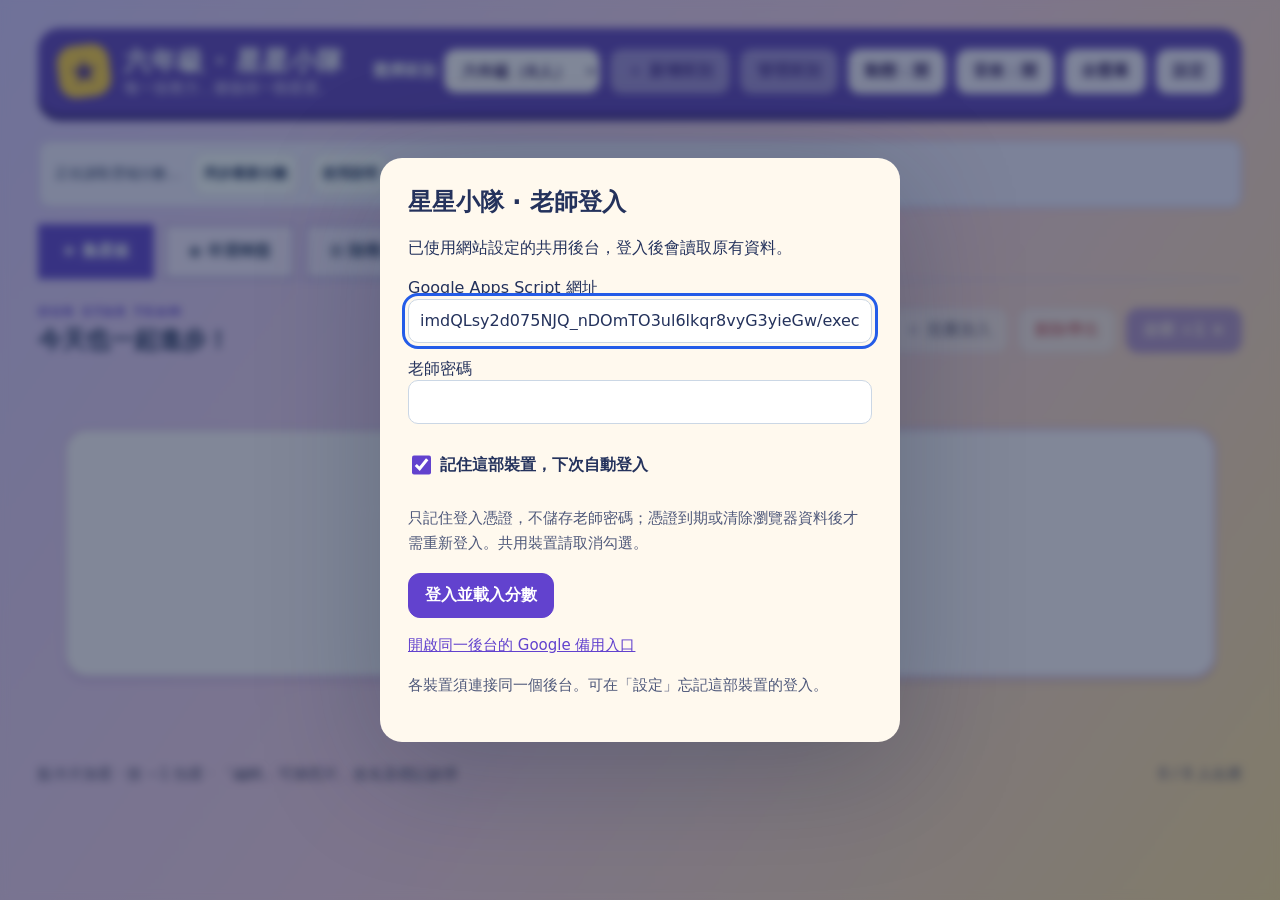
==== commit ce31bb12: "Enable classroom sounds by default on every page load" ====
--- a/google-backend/Index.html
+++ b/google-backend/Index.html
@@ -62,7 +62,7 @@
 @media(max-width:600px){.gift-student-card{flex-basis:100px}.gift-student-card .avatar{width:60px;height:60px}}
 </style><link rel="stylesheet" href="./class-tools.css?v=20261016-classes1"><link rel="stylesheet" href="./skins/effects-v3.css">
 <link rel="stylesheet" href="./skins/effects-v4.css"><link rel="stylesheet" href="./skins/collection-v5.css"><link rel="icon" href="./favicon.svg" type="image/svg+xml"><link rel="stylesheet" href="./focused-fixes.css"></head><body><div class="wrap">
-<header><div class="brand"><div class="brand-icon" aria-hidden="true">★</div><div><h1 id="grade-title">六年級 · 星星小隊</h1><div class="small">每一份努力，都值得一顆星星。</div></div></div><div class="top-actions"><label class="grade-switch">選擇班別 <select id="grade-select" aria-label="切換班別"><option value="p4">四年級</option><option value="p5">五年級</option><option value="p6" selected>六年級</option></select></label><button id="add-grade">＋ 新增班別</button><button id="manage-class">管理班別</button><button id="motion" aria-pressed="true">動態：開</button><button id="sound" aria-pressed="false">音效：關</button><button id="fullscreen">全螢幕</button><button id="settings">設定</button></div></header>
+<header><div class="brand"><div class="brand-icon" aria-hidden="true">★</div><div><h1 id="grade-title">六年級 · 星星小隊</h1><div class="small">每一份努力，都值得一顆星星。</div></div></div><div class="top-actions"><label class="grade-switch">選擇班別 <select id="grade-select" aria-label="切換班別"><option value="p4">四年級</option><option value="p5">五年級</option><option value="p6" selected>六年級</option></select></label><button id="add-grade">＋ 新增班別</button><button id="manage-class">管理班別</button><button id="motion" aria-pressed="true">動態：開</button><button id="sound" aria-pressed="true">音效：開</button><button id="fullscreen">全螢幕</button><button id="settings">設定</button></div></header>
 <div class="savebar"><span id="sync" role="status">正在讀取你的雲端分數…</span><button id="retry" hidden>重試儲存</button><button id="reload" hidden>重新載入雲端</button><button id="refresh">同步最新分數</button><button id="help">使用說明</button></div>
 <nav class="tabs" aria-label="課堂工具"><button data-tab="score" class="active" aria-current="page">★ 集星板</button><button data-tab="draw">◉ 幸運轉盤</button><button data-tab="group">⊞ 隨機分組</button><button data-tab="wardrobe">✦ 名片收藏</button><button data-tab="shop">🎁 禮物商店</button><button data-tab="timer">◷ 計時器</button></nav>
 <main><section id="score"><div class="toolbar"><div><div class="eyebrow" id="grade-eyebrow">PRIMARY 6 · OUR STAR TEAM</div><h2>今天也一起進步！</h2></div><div class="row"><span id="total" class="small"></span><button id="undo" disabled>↶ 撤銷</button><button id="add-student">＋ 新增學生</button><button id="batch-add">＋ 批量加入</button><button id="delete-students" class="danger">刪除學生</button><button id="all" class="primary">全班 +1 ★</button></div></div><div id="students" class="grid"></div><div class="legend"><span>★ 10 顆小星星 → 1 顆大星星</span><span>⭐ 3 顆大星星 → 1 顆彩色超級星星</span></div><div class="bottom"><span>點卡片加星 · 按 −1 扣星 · 「編輯」可換照片、改名及標記缺席</span><span id="present-count"></span></div></section>
@@ -86,7 +86,7 @@
 const fresh=()=>[];
 let extras={gifts:[],receipts:[],drawCost:1,currencyVersion:2},giftEditing=null,giftBusy=false,wheelPreparing=false,giftImageDraft='',giftImageLoading=false;
 let rosters={p4:[],p5:[],p6:fresh()},students=rosters[grade]??[],history=[],loaded=!cloud,loading=false,dirty=false,saving=false,revision=0,mutation=0,request=null,syncError=false,conflict=false,saveTimer,editing=-1,photoDraft='',photoLoading=false;
-let drawn=[],winner=null,spinning=false,rotation=0,groupIds=[],audioEnabled=false,audioContext,toastTimer,celebrateTimer;
+let drawn=[],winner=null,spinning=false,rotation=0,groupIds=[],audioEnabled=true,audioContext,toastTimer,celebrateTimer;
 const esc=s=>String(s).replace(/[&<>"']/g,c=>({'&':'&amp;','<':'&lt;','>':'&gt;','"':'&quot;',"'":'&#39;'}[c]));
 const copy=x=>JSON.parse(JSON.stringify(x));
 function avatar(s,style=''){return s.photo?'<img class="avatar" src="'+s.photo+'" alt="'+esc(s.name)+'" style="'+style+'">':'<span class="avatar" style="'+style+'">'+esc([...s.name][0]||'★')+'</span>'}
@@ -443,4 +443,4 @@
 
 updateGradeUI();render();drawWheel();loadCloud();
 </script><script src="./class-tools-v2.js?v=20261016-classes1"></script><script src="./skins/effects-v3.js"></script>
-<script src="./skins/effects-v4.js"></script><script src="./skins/collection-v5.js?v=20261015-awakening1"></script><script src="./focused-fixes.js?v=20261015-awakening1"></script><script src="./student-audio.js?v=20261023-group-audio1"></script><script src="./portable-backup-v6.js?v=20261016-classes1"></script><script src="./draw-settings.js?v=20261022-repeat1"></script></body></html>
+<script src="./skins/effects-v4.js"></script><script src="./skins/collection-v5.js?v=20261015-awakening1"></script><script src="./focused-fixes.js?v=20261015-awakening1"></script><script src="./student-audio.js?v=20261027-default-on1"></script><script src="./portable-backup-v6.js?v=20261023-deduct1"></script><script src="./draw-settings.js?v=20261022-repeat1"></script></body></html>
